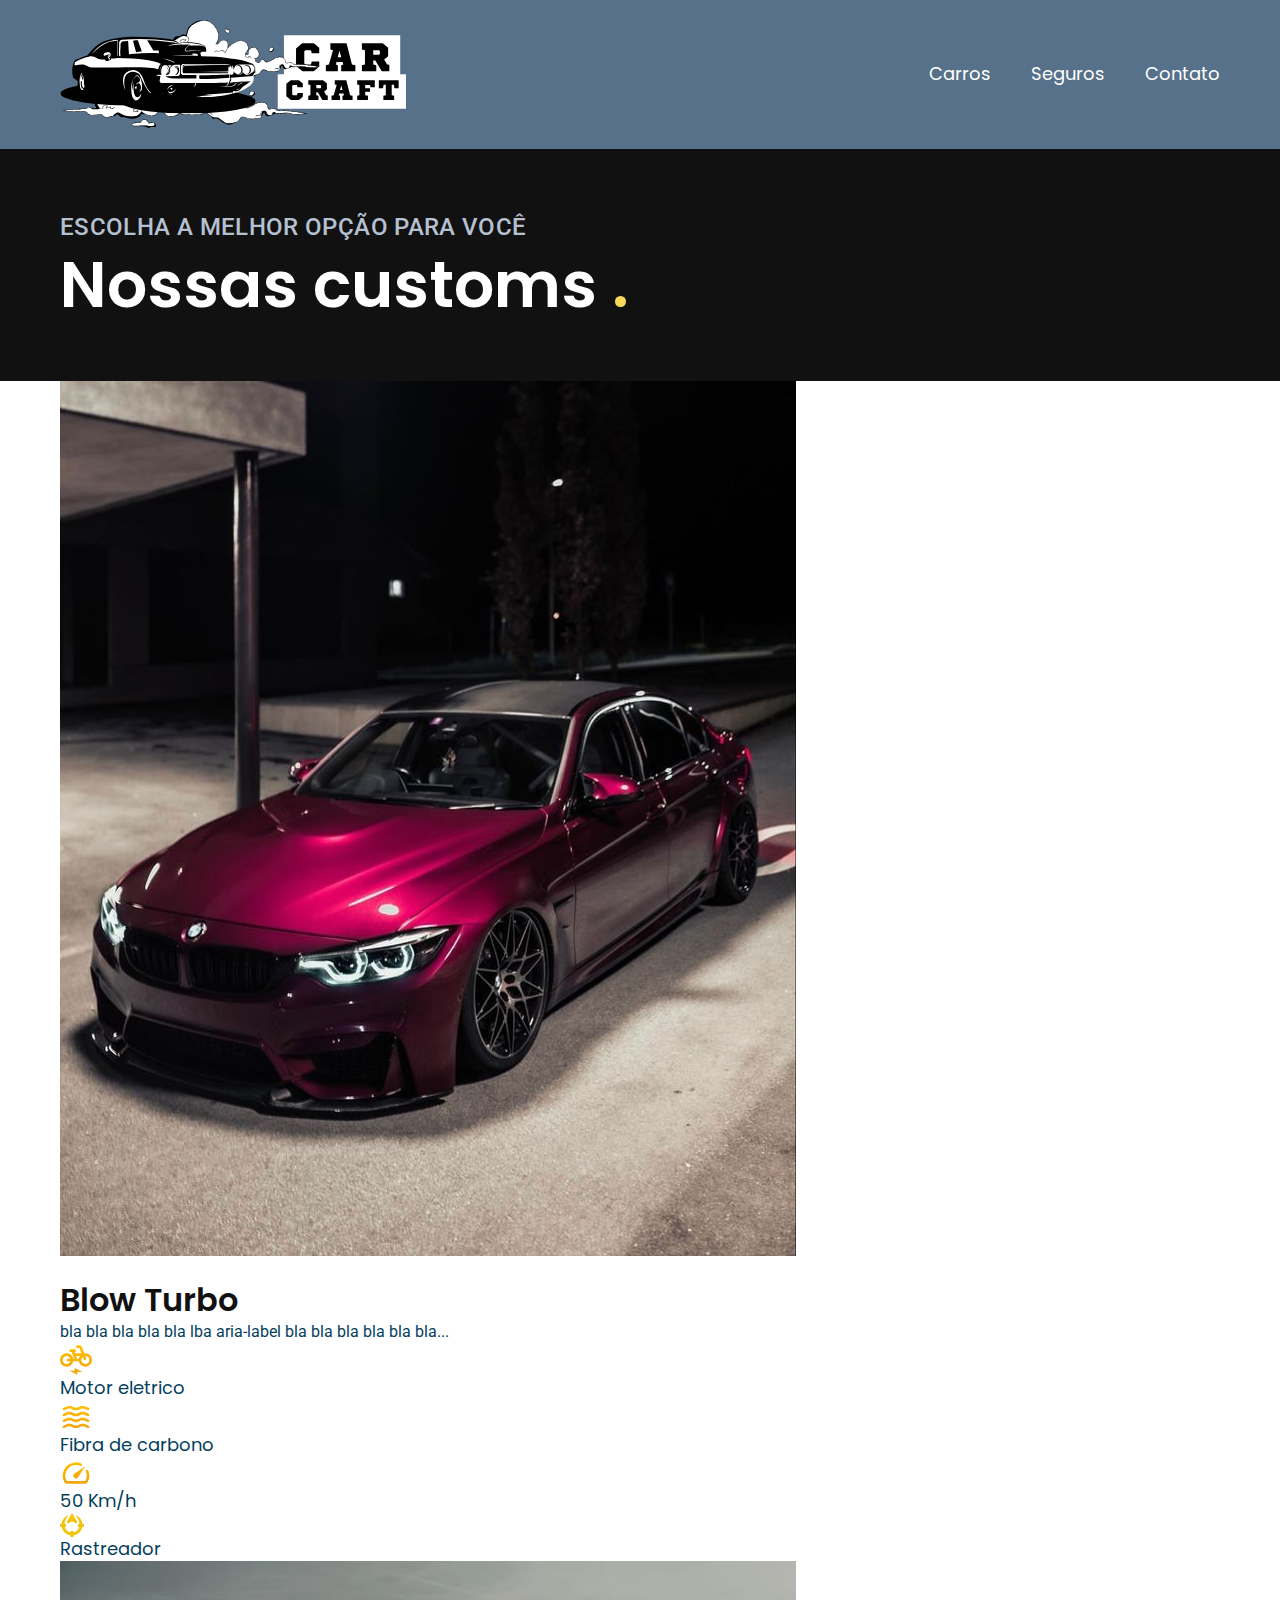
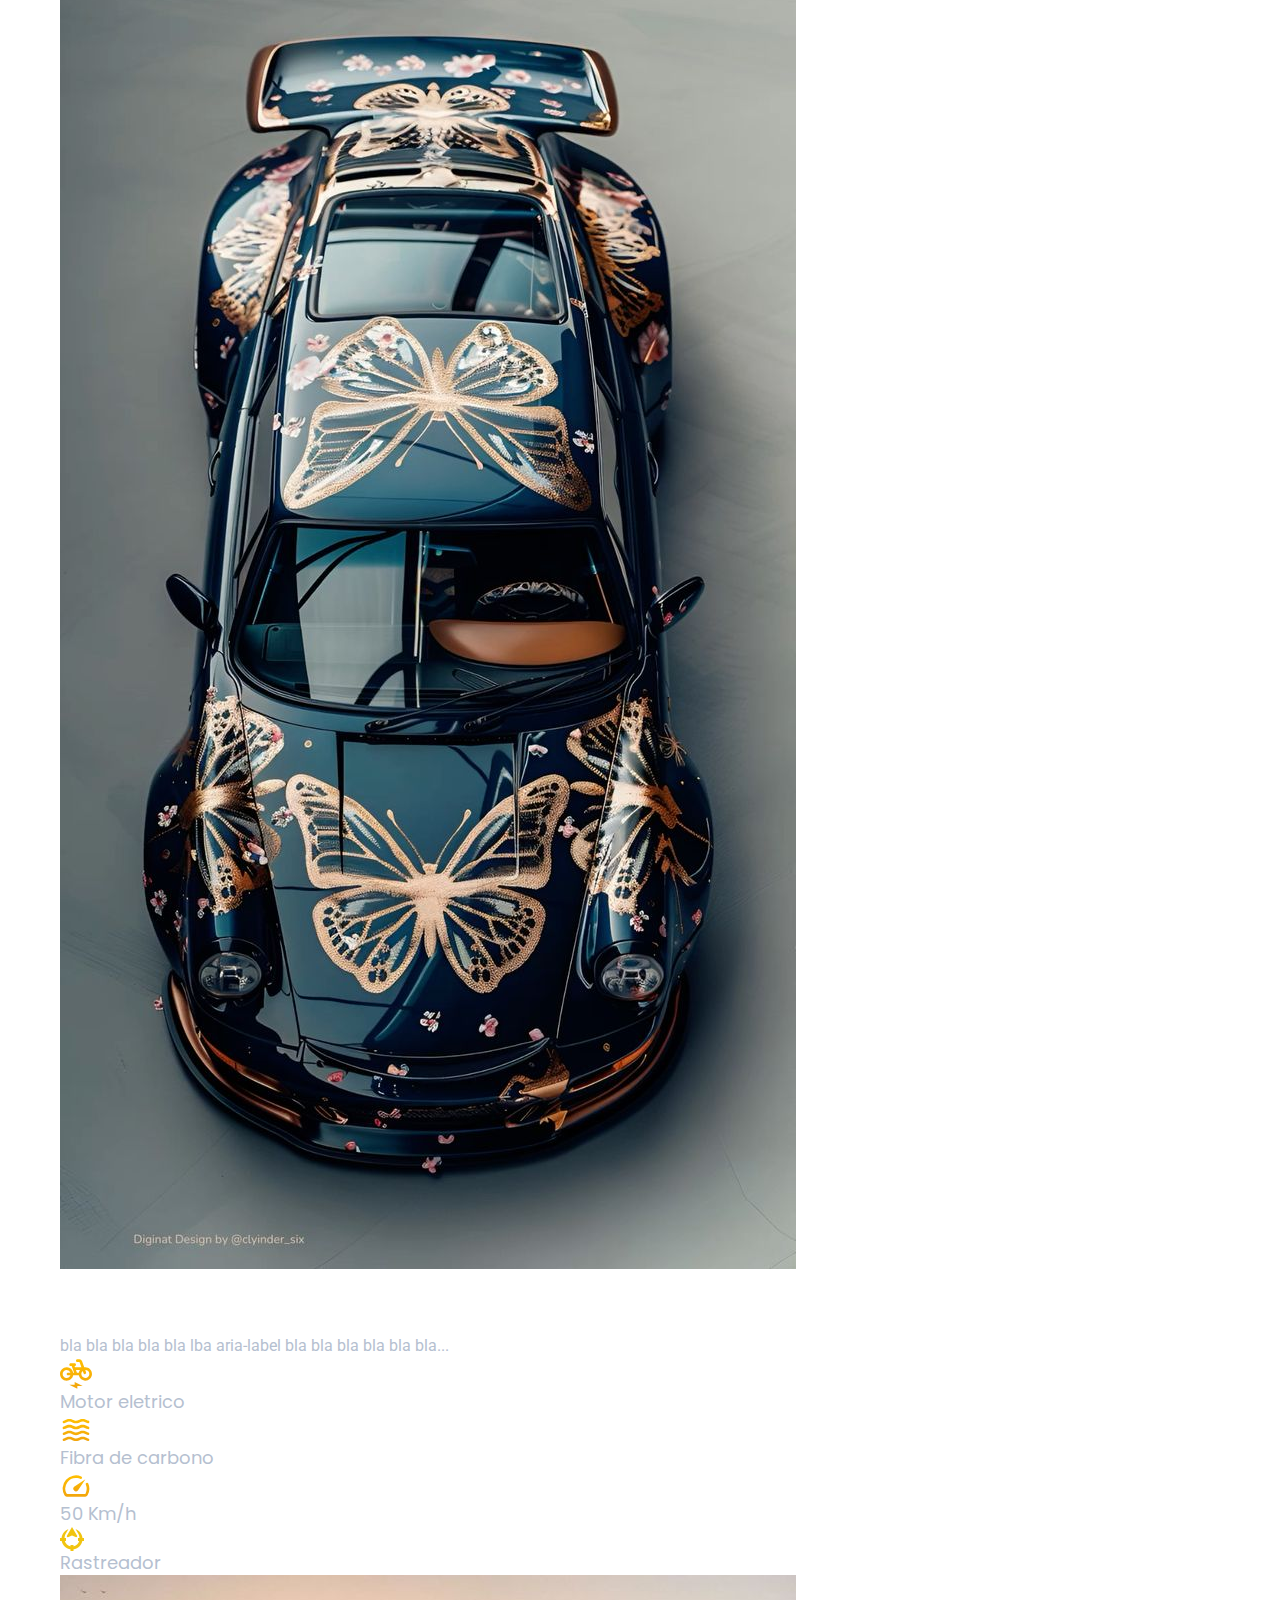
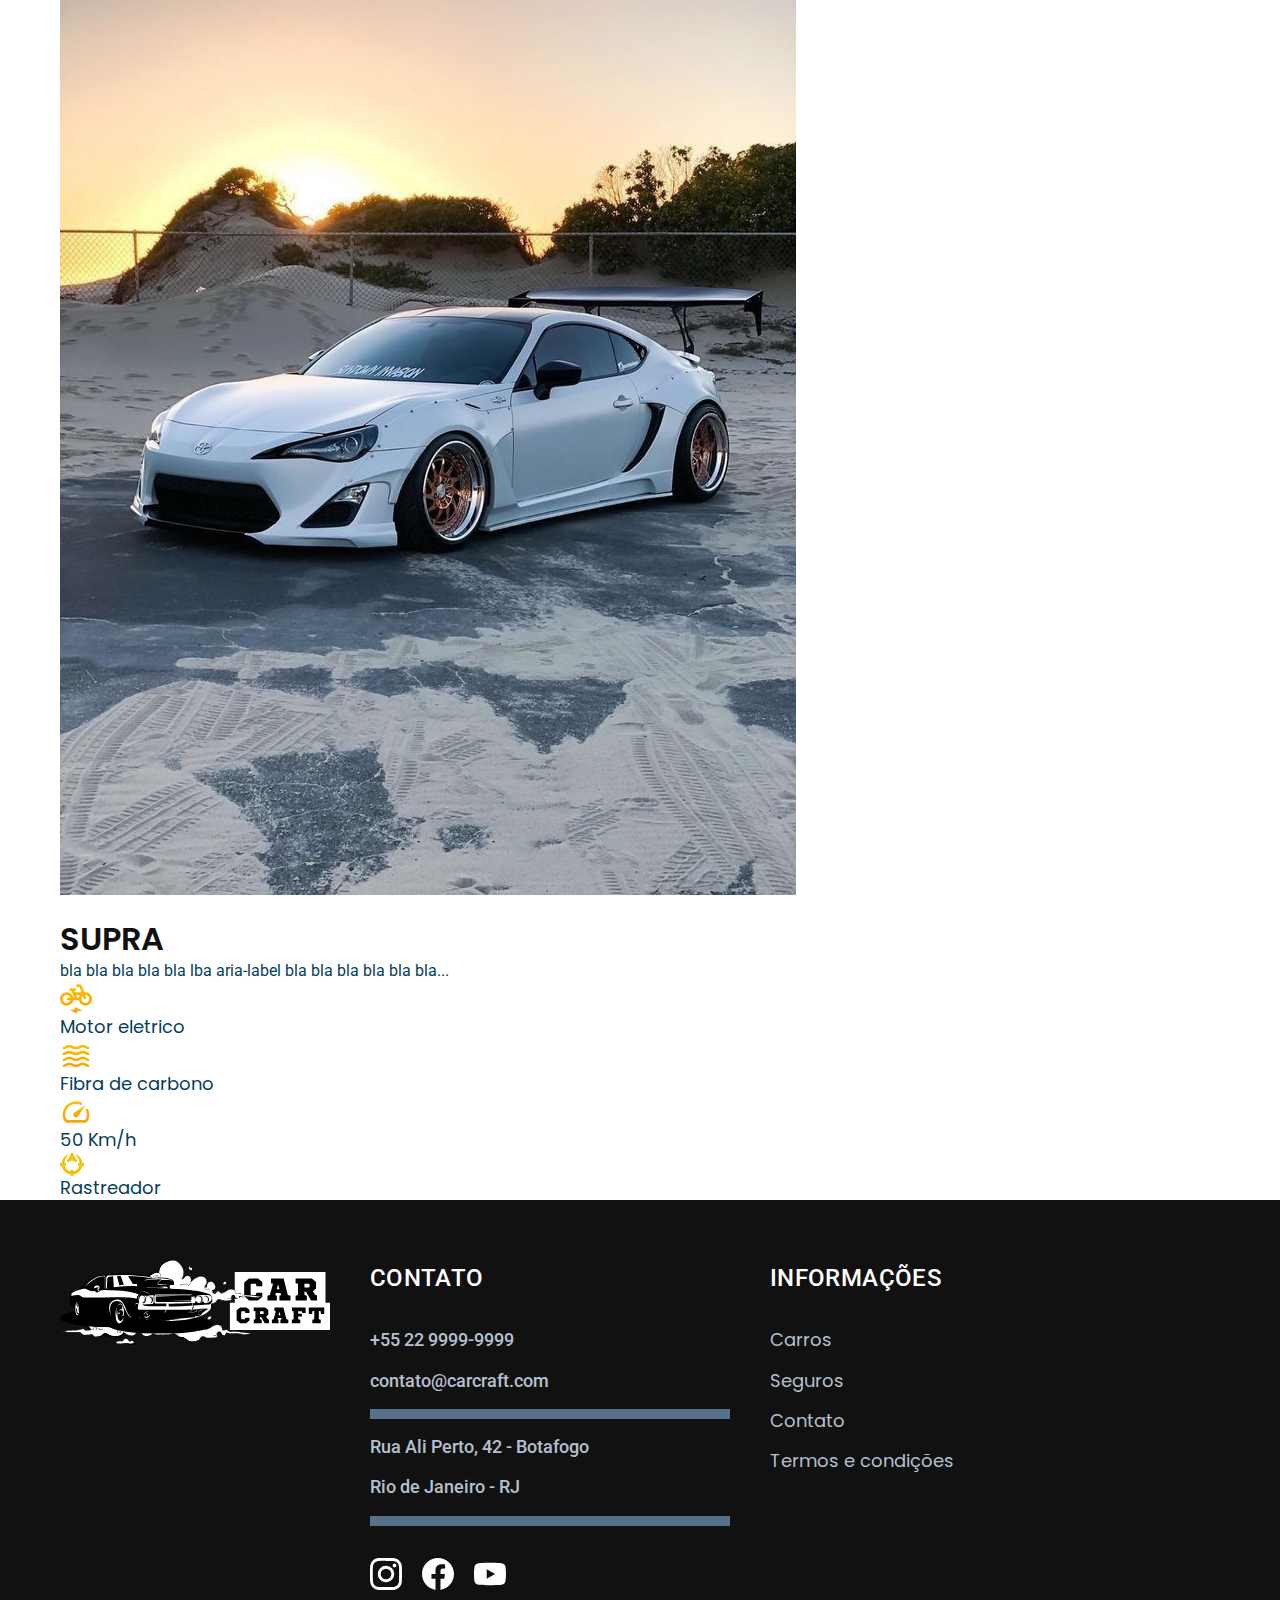
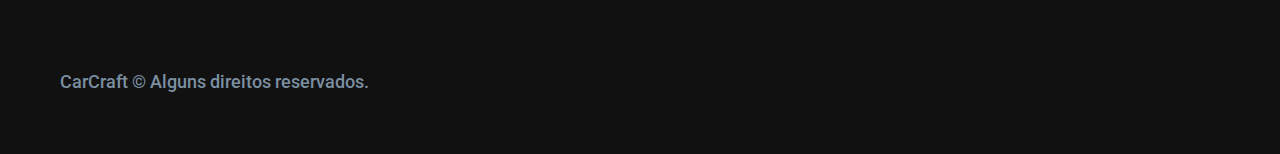
==== carros.html @ 95ed25b8 "carros 1" ====
<!DOCTYPE html>
<html lang="pt-br">

<head>
  <meta charset="UTF-8">
  <meta name="viewport" content="width=device-width, initial-scale=1.0">

  <title>Termos e Condições | CarCraft</title>
  <meta name="description" content="termos e condições">

  <link rel="stylesheet" href="css/style.css">

  <link rel="preconnect" href="https://fonts.googleapis.com">
  <link rel="preconnect" href="https://fonts.gstatic.com" crossorigin>
  <link href="https://fonts.googleapis.com/css2?family=Merriweather&family=Poppins:wght@100;400;600&family=Roboto:wght@100;400;500&display=swap" rel="stylesheet">

</head>

<body id="carros">
  <header class="header-bg">
    <div class="header container">
      <a href="./"><img src="./img/carcraft 1.svg" alt="Carcraft">

      </a>
      <nav aria-label="primaria">
        <ul class=" header-menu font-1-m cor-0">
          <li><a href="./carros.html">Carros</a></li>
          <li><a href="./seguros.html">Seguros</a></li>
          <li><a href="./contato.html">Contato</a></li>
        </ul>
      </nav>
    </div>
  </header>

  <main>
    <div class="titulo-bg">
      <div class="titulo container">
        <p class="font-2-l-b cor-5">Escolha a melhor opção para você</p>
        <h1 class="font-1-xxl cor-0">Nossas customs <span class="cor-p1">.</span> </h1>
      </div>
    </div>


    <div class="carros-bg">
      <div class="carros container">
        <div class="bicicleta-imagem">
          <img src="./img/carros-lista/BMW.jpeg" alt="BMW verelha">
          <span class="font-2-m cor-0">R$ 10.000</span>
        </div>
        <div class="carros-conteudo">
          <h2 class="font-1-xl">Blow Turbo </h2>
          <p class="font-2-s cor-8">bla bla bla bla bla lba aria-label bla bla bla bla bla bla...</p>
          <ul class="font-1-m cor-8">
            <li>
              <img src="./img/icones/eletrica.svg" alt="">
              Motor eletrico
            </li>
            <li>
              <img src="./img/icones/carbono.svg" alt="">
              Fibra de carbono
            </li>
            <li>
              <img src="./img/icones/velocidade.svg" alt="">
              50 Km/h
            </li>
            <li>
              <img src="./img/icones/rastreador.png" alt="">
              Rastreador
            </li>
          </ul>
        </div>
      </div>
    </div>

    <div class="carros-bg">
      <div class="carros container">
        <div class="bicicleta-imagem">
          <img src="./img/carros-lista/porsche.jpeg" alt="BMW verelha">
          <span class="font-2-m cor-0">R$ 10.000</span>
        </div>
        <div class="carros-conteudo">
          <h2 class="font-1-xl cor-0">Porsche</h2>
          <p class="font-2-s cor-5">bla bla bla bla bla lba aria-label bla bla bla bla bla bla...</p>
          <ul class="font-1-m cor-5">
            <li>
              <img src="./img/icones/eletrica.svg" alt="">
              Motor eletrico
            </li>
            <li>
              <img src="./img/icones/carbono.svg" alt="">
              Fibra de carbono
            </li>
            <li>
              <img src="./img/icones/velocidade.svg" alt="">
              50 Km/h
            </li>
            <li>
              <img src="./img/icones/rastreador.png" alt="">
              Rastreador
            </li>
          </ul>
        </div>
      </div>
    </div>

    <div class="carros-bg">
      <div class="carros container">
        <div class="bicicleta-imagem">
          <img src="./img/carros-lista/toyota-lista.jpeg" alt="BMW verelha">
          <span class="font-2-m cor-0">R$ 10.000</span>
        </div>
        <div class="carros-conteudo">
          <h2 class="font-1-xl">SUPRA </h2>
          <p class="font-2-s cor-8">bla bla bla bla bla lba aria-label bla bla bla bla bla bla...</p>
          <ul class="font-1-m cor-8">
            <li>
              <img src="./img/icones/eletrica.svg" alt="">
              Motor eletrico
            </li>
            <li>
              <img src="./img/icones/carbono.svg" alt="">
              Fibra de carbono
            </li>
            <li>
              <img src="./img/icones/velocidade.svg" alt="">
              50 Km/h
            </li>
            <li>
              <img src="./img/icones/rastreador.png" alt="">
              Rastreador
            </li>
          </ul>
        </div>
      </div>
    </div>

  </main>

  <footer class="footer-bg">
    <div class="footer container">
      <img src="./img/carcraft 1.svg" alt="CarCraft">
      <div class="footer-contato">
        <h3 class="font-2-l-b cor-0">Contato</h3>
        <ul class=" font-2-m cor-5">
          <li><a href="tel:+552299999999">+55 22 9999-9999</a></li>
          <li><a href="mailto:contato@carcraft.com">contato@carcraft.com</a></li>
          <li>Rua Ali Perto, 42 - Botafogo </li>
          <li>Rio de Janeiro - RJ</li>
        </ul>
        <div class="footer-redes">
          <a href="./">
            <img src="./img/redes/instagram.svg" alt="Instafram">
          </a>
          <a href="./">
            <img src="./img/redes/facebook.svg" alt="Facebook">
          </a>
          <a href="./">
            <img src="./img/redes/youtube.svg" alt="Youtube">
          </a>
        </div>
      </div>
      <div class="footer-informacoaes">
        <h3 class="font-2-l-b cor-0">Informações</h3>
        <nav>
          <ul class="font-1-m cor-5">
            <li><a href="./carros.html">Carros</a></li>
            <li><a href="./seguros.html">Seguros</a></li>
            <li><a href="./contato.html">Contato</a></li>
            <li><a href="./termos.html">Termos e condições</a></li>
          </ul>
        </nav>
      </div>
      <p class="footer-copy font-2-m cor-6">CarCraft © Alguns direitos reservados.</p>
    </div>
  </footer>
</body>

</html>
---- css/style.css ----
@import "./global/global.css";
@import "./utilidades/tipografia.css";
@import "./utilidades/cores.css";

@import "./global/header.css";
@import "./global/footer.css";

/* utilidades */
@import "./utilidades/componentes.css";

/* Home */
@import "./home/introducao.css";
@import "./home/tecnologia.css";
@import "./home/parceiros.css";
@import "./home/depoimento.css";

/*Carros*/
@import "./carros/carros-listas.css";
@import "./carros/carros.css";

/*Seguros*/
@import "./seguros/seguros.css";

/*Termos*/
@import "./termos/termos.css";
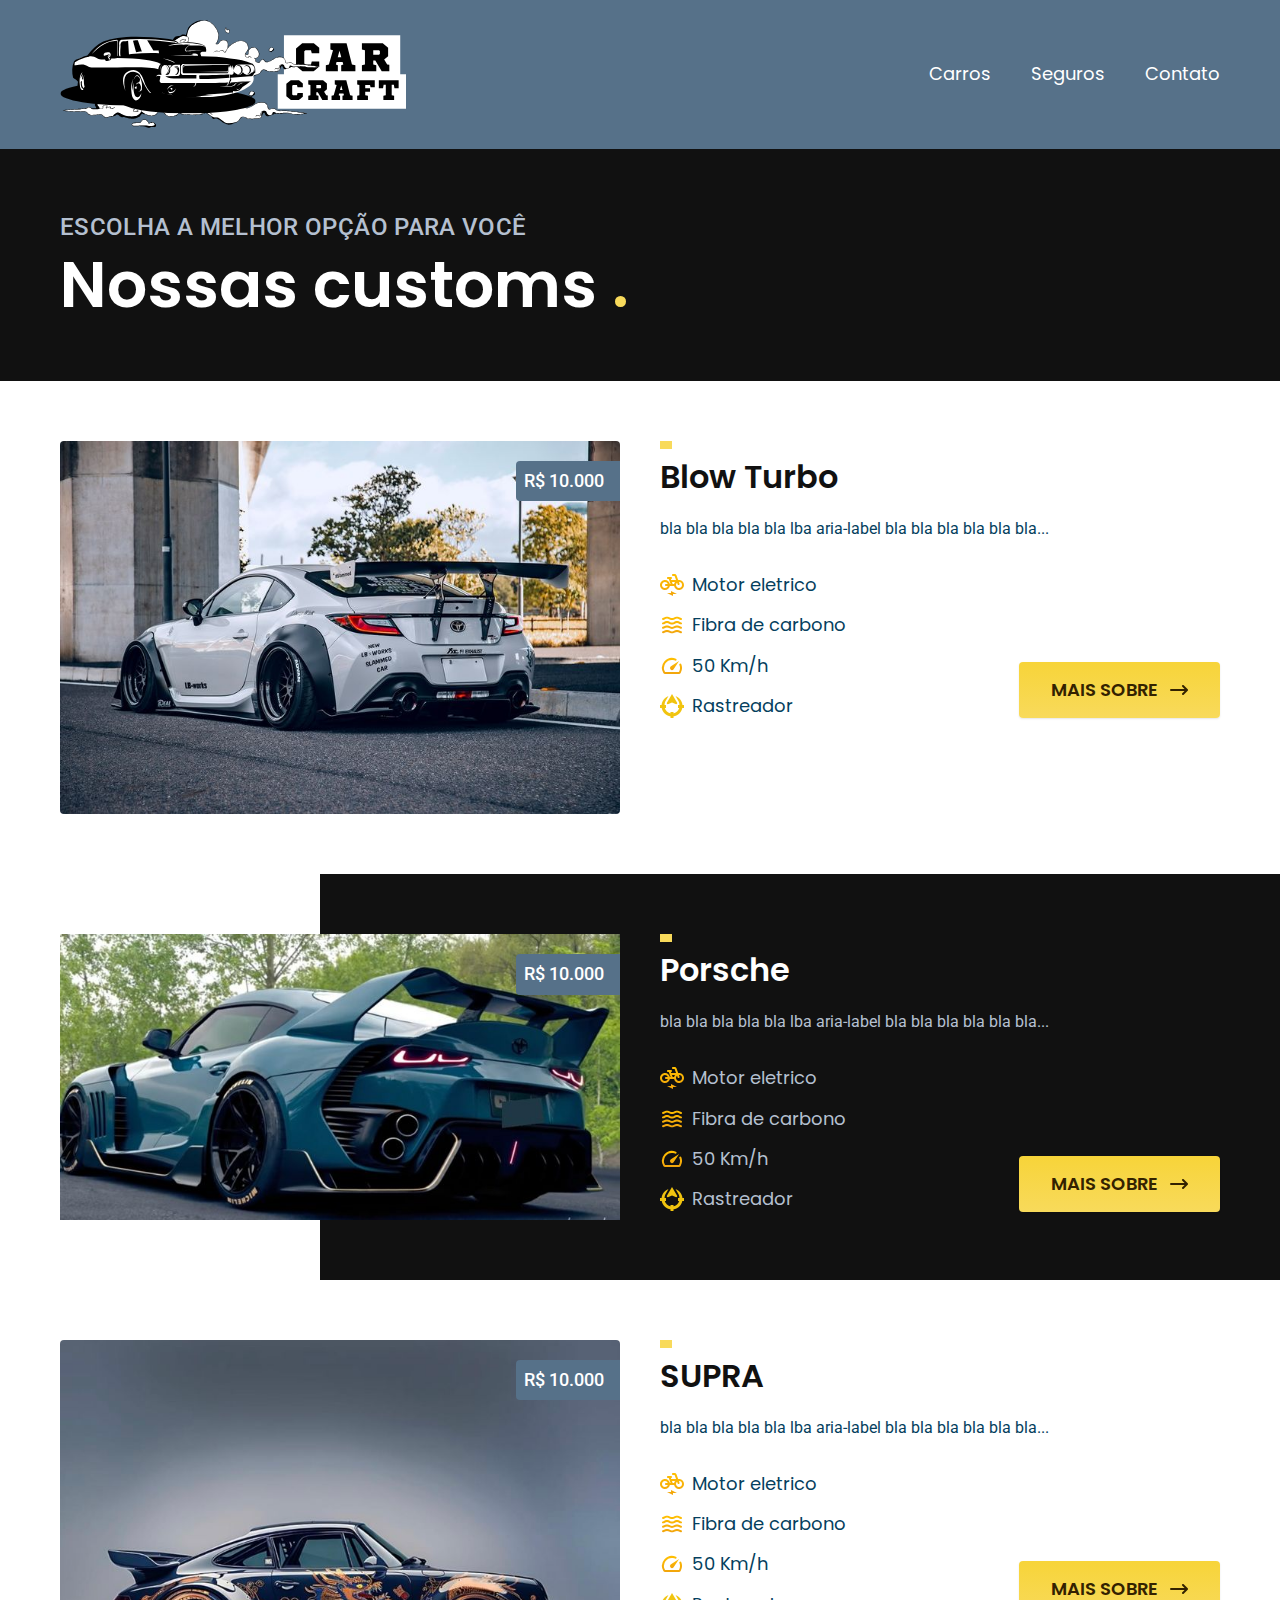
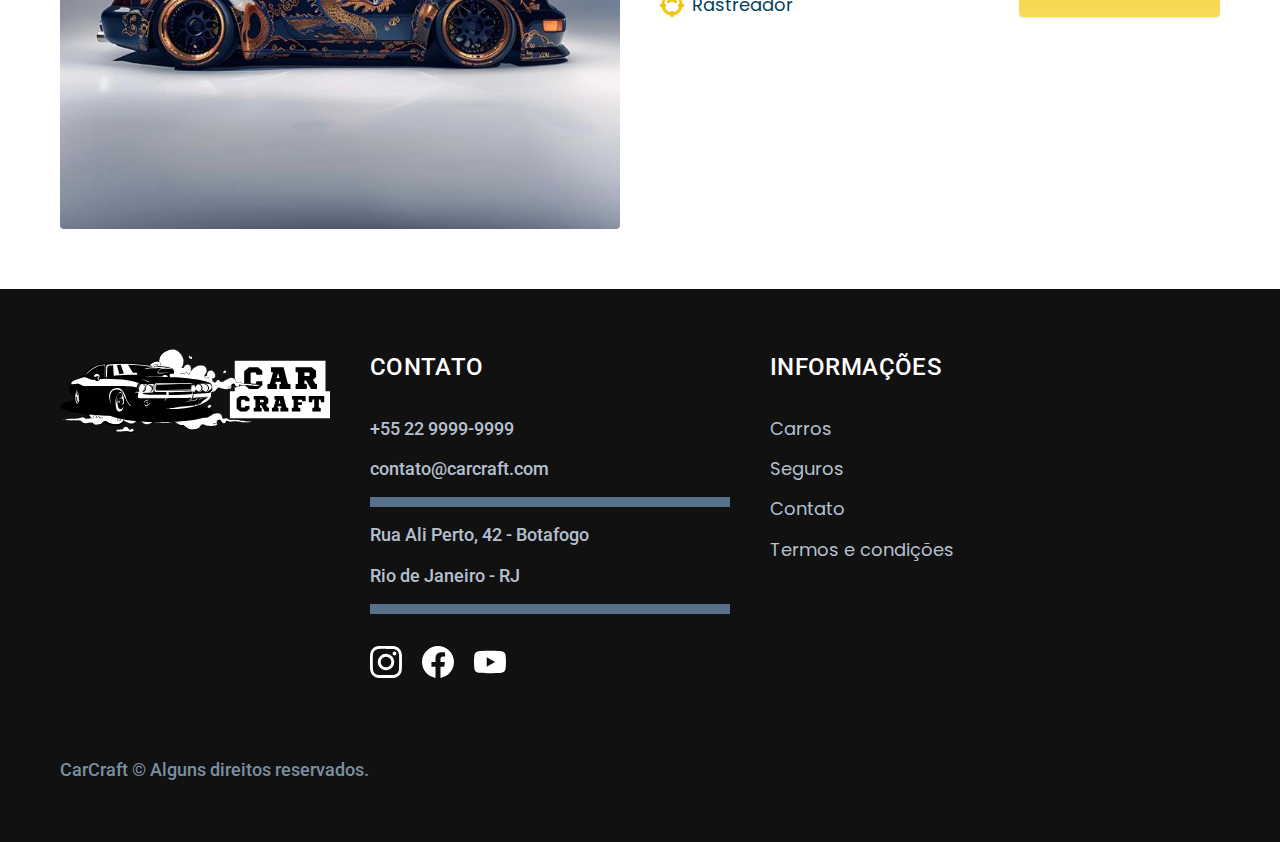
==== commit 13517614: "Bicicleta 3 finalizacao" ====
--- a/carros.html
+++ b/carros.html
@@ -41,10 +41,10 @@
     </div>
 
 
-    <div class="carros-bg">
+    <div>
       <div class="carros container">
-        <div class="bicicleta-imagem">
-          <img src="./img/carros-lista/BMW.jpeg" alt="BMW verelha">
+        <div class="carros-imagem">
+          <img src="./img/carros/download.jpeg" alt="BMW verelha">
           <span class="font-2-m cor-0">R$ 10.000</span>
         </div>
         <div class="carros-conteudo">
@@ -68,14 +68,15 @@
               Rastreador
             </li>
           </ul>
+          <a class="botao seta" href="./carros/blowturbo.html">Mais Sobre</a>
         </div>
       </div>
     </div>
 
     <div class="carros-bg">
       <div class="carros container">
-        <div class="bicicleta-imagem">
-          <img src="./img/carros-lista/porsche.jpeg" alt="BMW verelha">
+        <div class="carros-imagem">
+          <img src="./img/carros/ferrari.jpg" alt="BMW verelha">
           <span class="font-2-m cor-0">R$ 10.000</span>
         </div>
         <div class="carros-conteudo">
@@ -99,14 +100,15 @@
               Rastreador
             </li>
           </ul>
+          <a class="botao seta" href="./carros/porsche.html">Mais Sobre</a>
         </div>
       </div>
     </div>
 
-    <div class="carros-bg">
+    <div>
       <div class="carros container">
-        <div class="bicicleta-imagem">
-          <img src="./img/carros-lista/toyota-lista.jpeg" alt="BMW verelha">
+        <div class="carros-imagem">
+          <img src="./img/carros/supra.jpeg" alt="BMW verelha">
           <span class="font-2-m cor-0">R$ 10.000</span>
         </div>
         <div class="carros-conteudo">
@@ -130,6 +132,7 @@
               Rastreador
             </li>
           </ul>
+          <a class="botao seta" href="./carros/supra.html">Mais Sobre</a>
         </div>
       </div>
     </div>
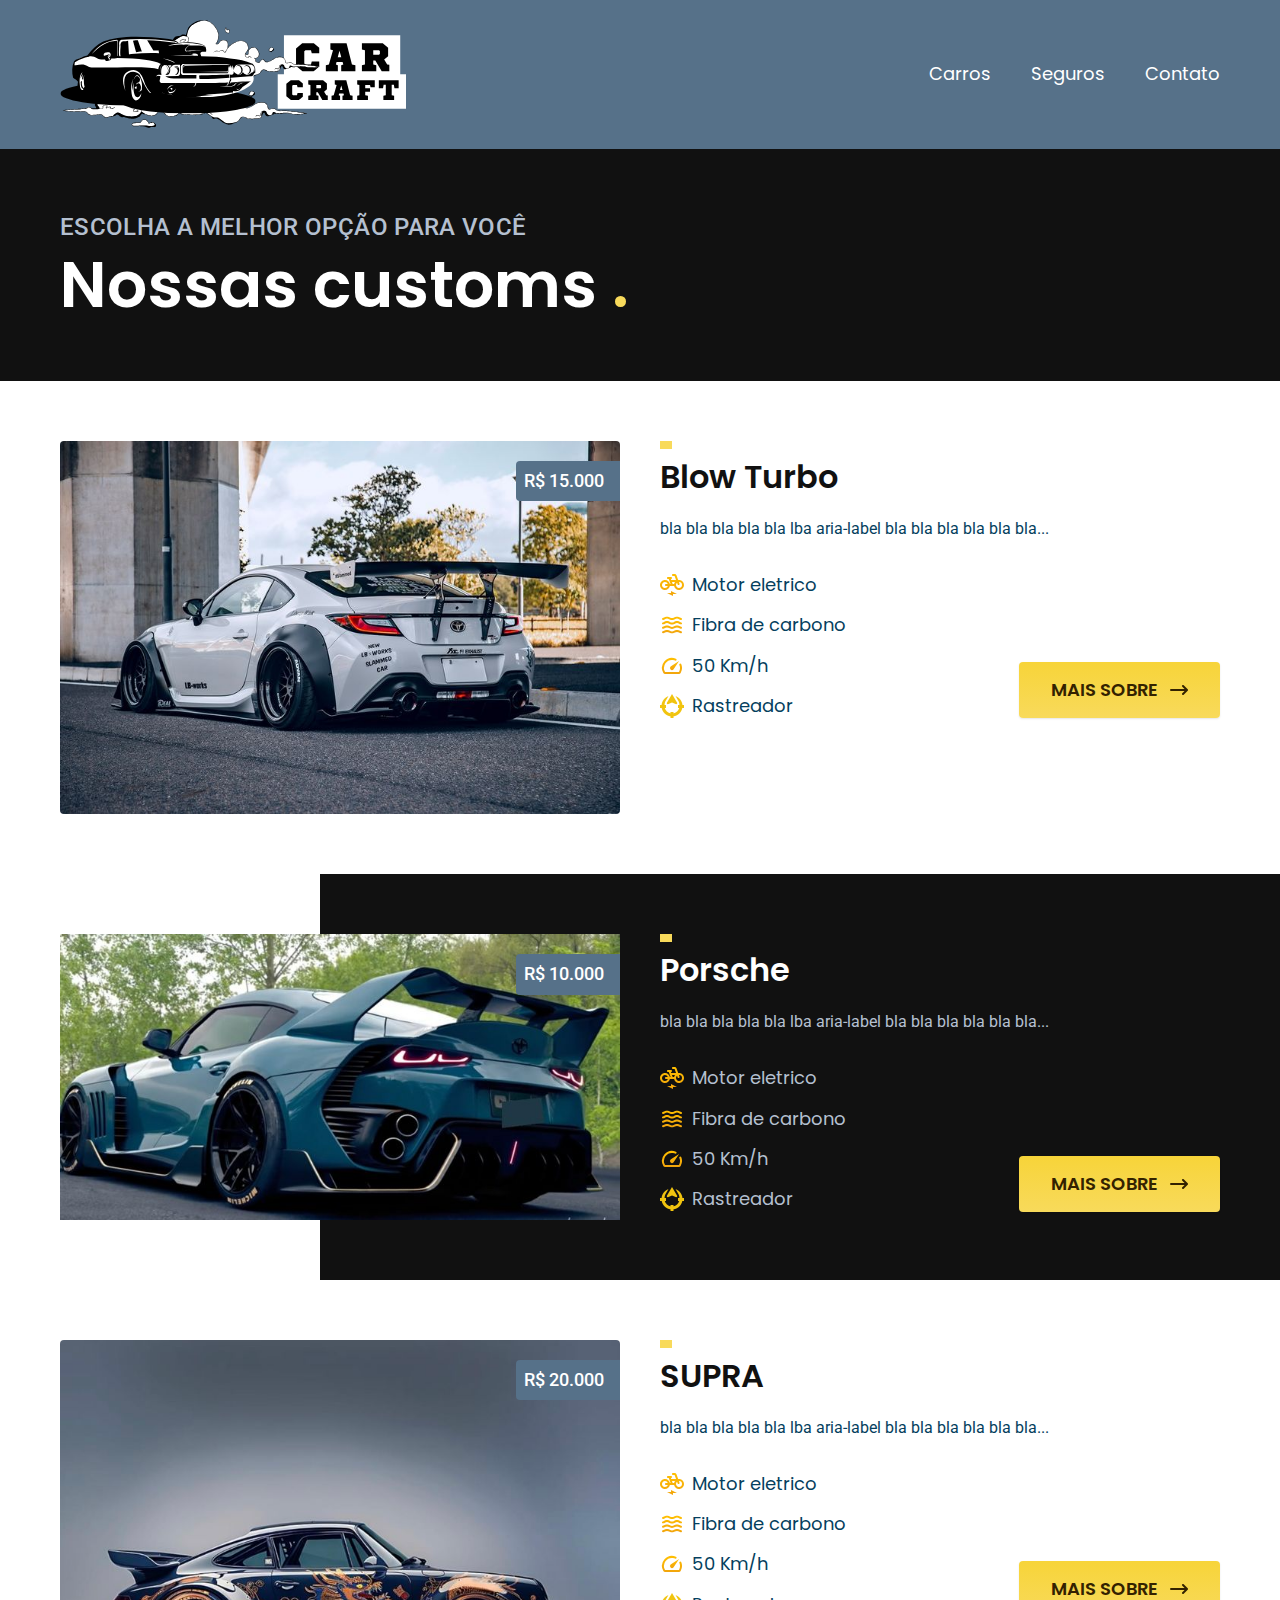
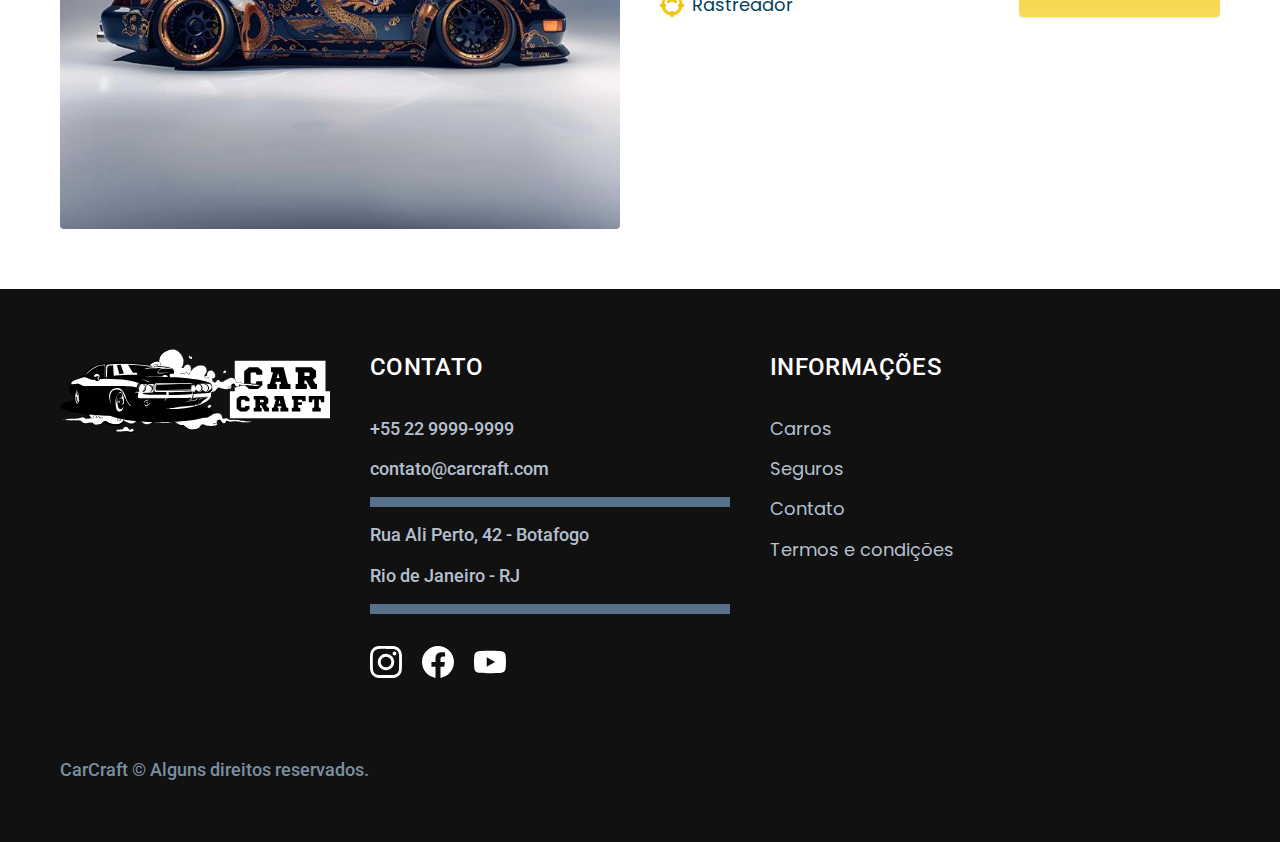
==== commit e2ac2b4b: "terminando as paginas dos produtos" ====
--- a/carros.html
+++ b/carros.html
@@ -45,7 +45,7 @@
       <div class="carros container">
         <div class="carros-imagem">
           <img src="./img/carros/download.jpeg" alt="BMW verelha">
-          <span class="font-2-m cor-0">R$ 10.000</span>
+          <span class="font-2-m cor-0">R$ 15.000</span>
         </div>
         <div class="carros-conteudo">
           <h2 class="font-1-xl">Blow Turbo </h2>
@@ -68,7 +68,7 @@
               Rastreador
             </li>
           </ul>
-          <a class="botao seta" href="./carros/blowturbo.html">Mais Sobre</a>
+          <a class="botao seta" href="./carros/BMW.html">Mais Sobre</a>
         </div>
       </div>
     </div>
@@ -109,7 +109,7 @@
       <div class="carros container">
         <div class="carros-imagem">
           <img src="./img/carros/supra.jpeg" alt="BMW verelha">
-          <span class="font-2-m cor-0">R$ 10.000</span>
+          <span class="font-2-m cor-0">R$ 20.000</span>
         </div>
         <div class="carros-conteudo">
           <h2 class="font-1-xl">SUPRA </h2>
--- a/css/style.css
+++ b/css/style.css
@@ -18,8 +18,13 @@
 @import "./carros/carros-listas.css";
 @import "./carros/carros.css";
 
+/*Carro*/
+@import "./carro/carro.css";
+@import "./carro/seguro.css";
 /*Seguros*/
 @import "./seguros/seguros.css";
+@import "./seguros/perguntas.css";
+@import "./seguros/vantagens.css";
 
 /*Termos*/
 @import "./termos/termos.css";
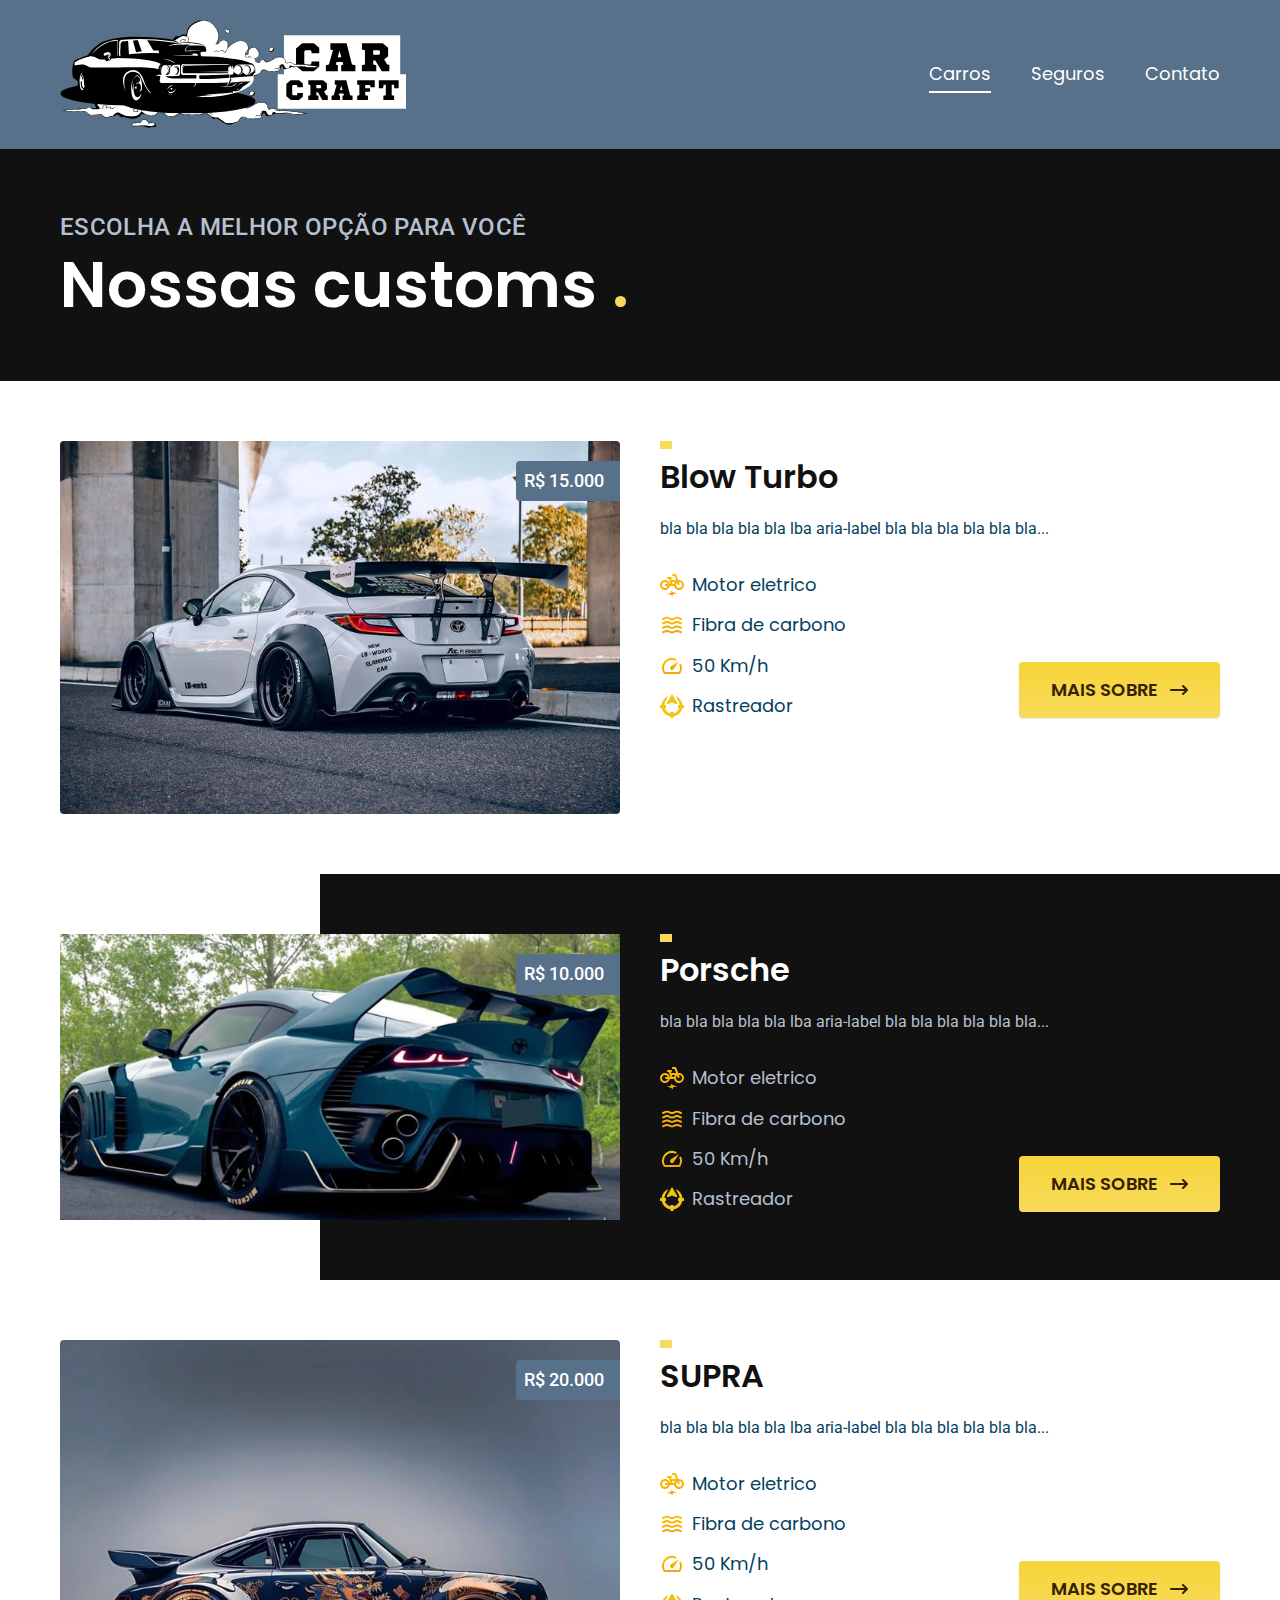
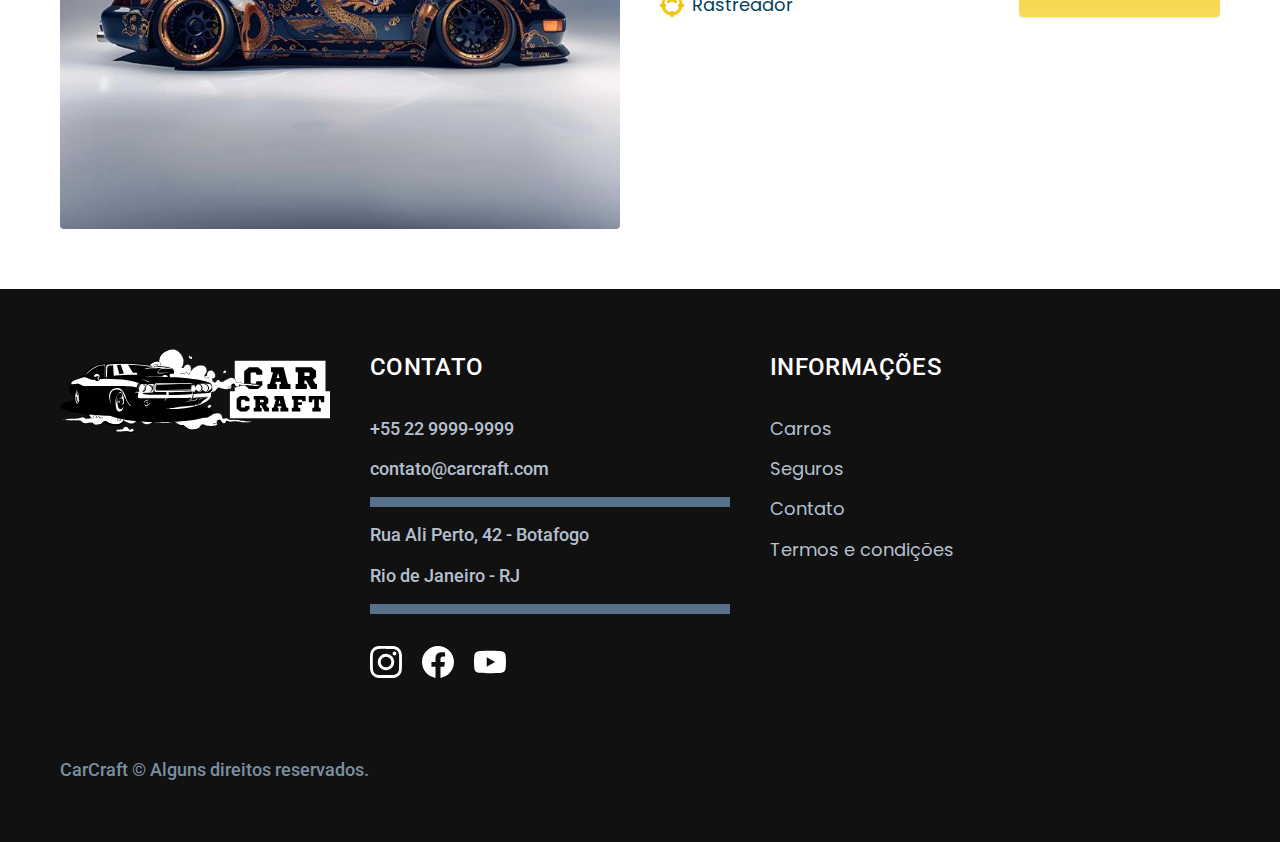
==== commit 0fd5baf4: "otimizado para a producao" ====
--- a/carros.html
+++ b/carros.html
@@ -8,11 +8,13 @@
   <title>Termos e Condições | CarCraft</title>
   <meta name="description" content="termos e condições">
 
-  <link rel="stylesheet" href="css/style.css">
-
+  <link rel="preload" href="./css/style.min.css" as="style">
+  <link rel="stylesheet" href="css/style.min.css">
   <link rel="preconnect" href="https://fonts.googleapis.com">
   <link rel="preconnect" href="https://fonts.gstatic.com" crossorigin>
   <link href="https://fonts.googleapis.com/css2?family=Merriweather&family=Poppins:wght@100;400;600&family=Roboto:wght@100;400;500&display=swap" rel="stylesheet">
+
+  <script>document.documentElement.classList.add('js');</script>
 
 </head>
 
@@ -44,7 +46,7 @@
     <div>
       <div class="carros container">
         <div class="carros-imagem">
-          <img src="./img/carros/download.jpeg" alt="BMW verelha">
+          <img src="./img/carros/download.jpeg" width="735" height="490" alt="BMW verelha">
           <span class="font-2-m cor-0">R$ 15.000</span>
         </div>
         <div class="carros-conteudo">
@@ -52,19 +54,19 @@
           <p class="font-2-s cor-8">bla bla bla bla bla lba aria-label bla bla bla bla bla bla...</p>
           <ul class="font-1-m cor-8">
             <li>
-              <img src="./img/icones/eletrica.svg" alt="">
+              <img src="./img/icones/eletrica.svg" width="32" height="32" alt="">
               Motor eletrico
             </li>
             <li>
-              <img src="./img/icones/carbono.svg" alt="">
+              <img src="./img/icones/carbono.svg" width="32" height="32" alt="">
               Fibra de carbono
             </li>
             <li>
-              <img src="./img/icones/velocidade.svg" alt="">
+              <img src="./img/icones/velocidade.svg" width="32" height="32" alt="">
               50 Km/h
             </li>
             <li>
-              <img src="./img/icones/rastreador.png" alt="">
+              <img src="./img/icones/rastreador.png" width="32" height="32" alt="">
               Rastreador
             </li>
           </ul>
@@ -76,7 +78,7 @@
     <div class="carros-bg">
       <div class="carros container">
         <div class="carros-imagem">
-          <img src="./img/carros/ferrari.jpg" alt="BMW verelha">
+          <img src="./img/carros/ferrari.jpg" width="735" height="374" alt="BMW verelha">
           <span class="font-2-m cor-0">R$ 10.000</span>
         </div>
         <div class="carros-conteudo">
@@ -84,19 +86,19 @@
           <p class="font-2-s cor-5">bla bla bla bla bla lba aria-label bla bla bla bla bla bla...</p>
           <ul class="font-1-m cor-5">
             <li>
-              <img src="./img/icones/eletrica.svg" alt="">
+              <img src="./img/icones/eletrica.svg" width="32" height="32" alt="">
               Motor eletrico
             </li>
             <li>
-              <img src="./img/icones/carbono.svg" alt="">
+              <img src="./img/icones/carbono.svg" width="32" height="32" alt="">
               Fibra de carbono
             </li>
             <li>
-              <img src="./img/icones/velocidade.svg" alt="">
+              <img src="./img/icones/velocidade.svg" width="32" height="32" alt="">
               50 Km/h
             </li>
             <li>
-              <img src="./img/icones/rastreador.png" alt="">
+              <img src="./img/icones/rastreador.png" width="32" height="32" alt="">
               Rastreador
             </li>
           </ul>
@@ -108,7 +110,7 @@
     <div>
       <div class="carros container">
         <div class="carros-imagem">
-          <img src="./img/carros/supra.jpeg" alt="BMW verelha">
+          <img src="./img/carros/supra.jpeg" width="735" height="642" alt="BMW verelha">
           <span class="font-2-m cor-0">R$ 20.000</span>
         </div>
         <div class="carros-conteudo">
@@ -116,19 +118,19 @@
           <p class="font-2-s cor-8">bla bla bla bla bla lba aria-label bla bla bla bla bla bla...</p>
           <ul class="font-1-m cor-8">
             <li>
-              <img src="./img/icones/eletrica.svg" alt="">
+              <img src="./img/icones/eletrica.svg" width="32" height="32" alt="">
               Motor eletrico
             </li>
             <li>
-              <img src="./img/icones/carbono.svg" alt="">
+              <img src="./img/icones/carbono.svg" width="32" height="32" alt="">
               Fibra de carbono
             </li>
             <li>
-              <img src="./img/icones/velocidade.svg" alt="">
+              <img src="./img/icones/velocidade.svg" width="32" height="32" alt="">
               50 Km/h
             </li>
             <li>
-              <img src="./img/icones/rastreador.png" alt="">
+              <img src="./img/icones/rastreador.png" width="32" height="32" alt="">
               Rastreador
             </li>
           </ul>
@@ -152,13 +154,13 @@
         </ul>
         <div class="footer-redes">
           <a href="./">
-            <img src="./img/redes/instagram.svg" alt="Instafram">
+            <img src="./img/redes/instagram.svg" width="32" height="32" alt="Instafram">
           </a>
           <a href="./">
-            <img src="./img/redes/facebook.svg" alt="Facebook">
+            <img src="./img/redes/facebook.svg" width="32" height="32" alt="Facebook">
           </a>
           <a href="./">
-            <img src="./img/redes/youtube.svg" alt="Youtube">
+            <img src="./img/redes/youtube.svg" width="32" height="32" alt="Youtube">
           </a>
         </div>
       </div>
@@ -176,6 +178,7 @@
       <p class="footer-copy font-2-m cor-6">CarCraft © Alguns direitos reservados.</p>
     </div>
   </footer>
+  <script src="./js/script.js"></script>
 </body>
 
 </html>--- a/css/style.min.css
+++ b/css/style.min.css
@@ -0,0 +1 @@
+body{margin:0;font-family:Arial,Helvetica,sans-serif;color:var(--cor-1)}ul{padding:0;list-style:none}a{text-decoration:none;color:inherit}img{max-width:100%;height:auto;display:block}img[src$=".jpeg"]{border-radius:4px}blockquote,dd,h1,h2,h3,h4,p,ul{margin:0}.font-1-xs{font:400 0.75rem/1.35 Poppins,sans-serif}.font-2-xs{font:400 0.875rem/1.43 Roboto,sans-serif}.font-1-s{font:400 1rem/1.5 Poppins,sans-serif}.font-2-s{font:400 1rem/1.5 Roboto,sans-serif}.font-1-m,.font-1-m-b{font:400 1.125rem/1.35 Poppins,sans-serif}.font-1-m-b{font-weight:600}.font-2-m{font:500 1.125rem/1.35 Roboto,sans-serif}.font-2-l{font:400 1.5rem/1.5 Poppins,sans-serif}.font-2-l,.font-2-l-b{font:400 1.5rem/1.5 Roboto,sans-serif}.font-2-l-b{font-weight:500;letter-spacing:.015em;text-transform:uppercase}.font-1-xl{font:600 2rem/1.25 Poppins,sans-serif}.font-2-xl{font:500 2rem/1.25 Roboto,sans-serif}.font-1-xxl{font:600 4rem/1.125 Poppins,sans-serif}.font-2-xxl{font:600 4rem/1.125 Roboto,sans-serif}@media (max-width:1200px){.font-1-xxl{font-size:3rem}.font-2-l,.font-2-l-b{font-size:1.25rem}}@media (max-width:800px){.font-1-xxl{font-size:2rem}.font-1-xl,.font-2-xl{font-size:1.5rem}}:root{--cor-0:#ffffff;--cor-1:#111111;--cor-2:#323232;--cor-5:#b5c0d0;--cor-6:#7b8fa1;--cor-7:#eeeeee;--cor-8:#053f5e;--cor-10:#022c43;--cor-12:#567189;--cor-p1:#f8da5b;--cor-p2:#f1c40f;--cor-p3:#c4a010;--cor-p5:#332200;--gradient-1:linear-gradient(#f7d439, #f8da5b)}.cor-0{color:var(--cor-0)}.cor-5{color:var(--cor-5)}.cor-6{color:var(--cor-6)}.cor-7{color:var(--cor-7)}.cor-8{color:var(--cor-8)}.cor-p1{color:var(--cor-p1)}.cor-p5{color:var(--cor-p5)}.cor-10{color:var(--cor-10)}.js .fadeInDown{transform:translate3d(0,-20px,0)}.js .fadeInUp{transform:translate3d(0,20px,0)}.js .fadeInRight{transform:translate3d(20px,0,0)}.js .fadeInLeft{transform:translate3d(-20px,0,0)}.js [data-anime]{opacity:0}.js .anime{opacity:1;transform:none;transition:transform .8s,opacity .8s}.header-bg{background-color:var(--cor-12)}.header{display:flex;flex-wrap:wrap;gap:20px;justify-content:space-between;align-items:center;padding-top:20px;padding-bottom:20px}.header-menu{display:flex;flex-wrap:wrap;gap:40px}.header-menu a{display:inline-block;padding:16px 0;position:relative}.header-menu a:after{content:"";display:block;height:2px;width:0;background:var(--cor-0);margin-top:4px;transition:.3s;position:absolute}.header-menu a.ativo::after,.header-menu a:hover:after{width:100%}@media (max-width:800px){.header-menu{gap:20}.header-menu a{background:var(--cor-6);padding:12px 16px;border-radius:5px}.header-menu a:hover{background-color:var(--cor-10)}.header a:after{display:none}}@media (max-width:600px){.header-menu{gap:12}.header-menu a{padding:8px 12px;font-size:14px}}.footer-bg{background-color:var(--cor-1)}.footer{display:grid;grid-template-columns:3fr 4fr 5fr;gap:40px;padding-top:60px;padding-bottom:60px}.footer h3{margin-bottom:32px}.footer-contato ul{margin-bottom:32px}.footer-contato li:nth-child(2n):after{content:"";display:block;max-width:360px;height:10px;background:var(--cor-12);margin-top:16px}.footer li{margin-bottom:16px}.footer-redes{display:flex;gap:20px}.footer a:hover{color:var(--cor-0)}.footer-copy{grid-column:1/-1;margin-top:40px}@media (max-width:800px){.footer>img{display:none}.footer{grid-template-columns:1fr 1fr}}@media (max-width:600px){.footer{grid-template-columns:1fr;gap:60px}.footer-copy{margin-top:0}}.container{box-sizing:border-box;width:1200px;padding-left:20px;padding-right:20px;margin-left:auto;margin-right:auto}.botao{display:inline-block;padding:16px 32px;background:var(--gradient-1);color:var(--cor-p5);border-radius:4px;box-shadow:0 1px 2px rgb(0,0,0,.1);text-transform:uppercase;font-size:18px;line-height:1.33;font-family:Poppins;font-weight:600;max-width:max-content;border:none;cursor:pointer}.botao:hover{background:var(--cor-p2)}.botao.secundario{background:var(--cor-12);color:var(--cor-5)}.botao.secundario:hover{background:var(--cor-6)}.botao.seta{display:flex;align-items:center}.botao.seta::after{content:"";display:inline-block;width:18px;height:10px;margin-left:12px;background:url("../img/icones/seta.svg");transition:transform .2s}.botao.seta:hover::after{transform:translateX(4px)}.link{display:inline-block;color:var(--cor-p1);font:500 1.5rem/1.5 Poppins,sans-serif;text-transform:uppercase}.link::after{content:"";display:block;width:100%;height:4px;background-color:currentColor}.link:hover{color:var(--cor-0)}@media (max-width:600px){.botao{padding:12px 16px;font-size:16px}}.titulo-bg{padding-top:60px;padding-bottom:60px;background-color:var(--cor-1)}.titulo p{margin-bottom:4px}@media (max-width:800px){.titulo-bg{padding-top:40px;padding-bottom:40px}.titulo p{font-size:1rem;text-transform:lowercase;font-weight:400}}.form{display:grid;grid-template-columns:1fr 1fr;gap:20px}.form label{display:block;font:600 1rem/1.5 Poppins,sans-serif;margin-bottom:4px}.form .col-2{grid-column:span 2}.form input[type=email],.form input[type=text],.form textarea{font:400 1rem/1.5 Roboto,sans-serif;background:var(--cor-0);border:1px solid var(--cor-2);border-radius:4px;padding:12px;width:100%;box-sizing:border-box}.form input[type=email]:focus,.form input[type=text]:focus,.form textarea:focus{outline:0;border-color:var(--cor-p1);background:var(--cor-0);box-shadow:0 0 0 2px #fea}@media (max-width:600px){.form{grid-template-columns:1fr}.form .col-2{grid-column:1}}.introducao-bg{background:var(--cor-12);box-shadow:inset 0 -120px #fff}.introducao{display:grid;grid-template-columns:1fr 1fr;gap:0 40px}.introducao-conteudo{align-self:end;padding-bottom:200px}.introducao h1{margin-bottom:32px}.introducao img{width:100%;height:100%;object-fit:cover;border-radius:4px}.introducao p{margin-bottom:20px}@media (max-width:800px){.introducao-bg{background:var(--cor-10);padding-top:40px;box-shadow:inset 0 -60px #fff}.introducao{grid-template-columns:1fr;gap:32px}.introducao-conteudo{padding-bottom:0}.introducao h1{margin-top:16px}.introducao img{height:300px;width:100%}}.tecnologia-bg{background-color:var(--cor-1);box-shadow:inset 0 80px var(--cor-0),inset 0 -80px var(--cor-0)}.tecnologia{display:grid;grid-template-columns:1fr 1fr;gap:40px}.tecnologia-imagem img{width:100%;height:100%;margin-bottom:8px;object-fit:cover;object-position:left}.tecnologia-conteudo{padding-top:160px;padding-bottom:160px}.tecnologia-conteudo>span{display:block;margin-bottom:20px}.tecnologia-conteudo h2{margin-bottom:32px}.tecnologia-conteudo>p{margin-bottom:20px}.tecnologia a{margin-bottom:80px}.tecnologia-vantagens{display:flex;gap:40px}.tecnologia-vantagens h3{margin-top:8px;margin-bottom:8px;width:max-content}@media (max-width:800px){.tecnologia-bg{box-shadow:initial}.tecnologia{grid-template-columns:1fr}.tecnologia-conteudo{padding-top:60px;padding-bottom:60px}.tecnologia-imagem{display:none}.tecnologia a{margin-bottom:60px}@media (max-width:600px){.tecnologia-vantagens{flex-direction:column}}}.parceiros{padding-top:60px;padding-bottom:120px}.parceiros h2{margin-bottom:60px}.parceiros ul{padding:0 20px;max-width:1400px;display:grid;grid-template-columns:repeat(4,1fr);margin:0 auto}.parceiros li{display:flex;padding:32px;border-left:2px solid var(--cor-5)}.parceiros img{margin:auto}.parceiros li:first-child,.parceiros li:nth-child(5){border-left:none}.parceiros li:nth-child(n+5){border-top:2px solid var(--cor-5)}@media (max-width:800px){.parceiros{padding-bottom:60px}.parceiros li{padding:20px}.parceiros h2{margin-bottom:20px}.parceiros ul{grid-template-columns:repeat(2,1fr)}.parceiros li:nth-child(n+3){border-top:2px solid var(--cor-5)}.parceiros li:nth-child(odd){border-left:none}}.depoimento{display:grid;grid-template-columns:1fr 1fr;background-color:var(--cor-p2);overflow:hidden}.depoimento img{width:100%;height:100%;object-fit:cover;border-radius:0}.depoimento-conteudo{padding:40px 40px 80px 80px;align-self:end}.depoimento-conteudo p{max-width:32ch;font-family:Merriweather,serif;font-style:italic;font-weight:900;margin-bottom:32px;position:relative}.depoimento p::after,.depoimento p::before{font-size:5rem;color:var(--cor-p3);position:absolute}.depoimento p::before{content:"“";left:-60px;top:-20px}.depoimento p::after{content:"”"}@media (max-width:800px){.depoimento{grid-template-columns:1fr;text-align:center}.depoimento-conteudo{padding:40px 20px;margin:auto}}.carros-lista{padding-top:60px;padding-bottom:120px}.carros-lista h2{margin-bottom:40px}.carros-lista h3{margin-bottom:8px;display:flex;align-items:center}.carros-lista h3::before{content:"";display:inline-block;height:10px;width:10px;margin-right:8px;background-color:var(--cor-p2);border-radius:100%;transition:width .2s}.carros-lista a{display:block}.carros-lista a:hover h3::before{width:24px}.carros-lista ul{display:flex;gap:40px;padding:0 20px 20px 20px;max-width:1400px;margin-left:auto;margin-right:auto}#carro .carros-lista ul{padding:0 0 20px 0}.carros-lista li span{padding-left:18px}.tamanho-porcshe-fotos{max-width:330px}.tamanho-toyota-fotos{max-width:480px}@media (max-width:800px){.carros-lista{padding-bottom:60px}.carros-lista ul{gap:20px}}@media (max-width:1350px){.tamanho-porcshe-fotos,.tamanho-toyota-fotos{max-width:100%}}.carros-bg{background-image:linear-gradient(to right,var(--cor-0) 25%,var(--cor-1) 0)}.carros{display:grid;grid-template-columns:1fr 1fr;gap:40px;padding-top:60px;padding-bottom:60px}.carros-imagem{position:relative}.carros-imagem span{background:var(--cor-12);display:inline-block;padding:8px 16px 8px 8px;position:absolute;top:20px;right:0;border-radius:4px 0 0 4px}.carros-conteudo{display:grid;grid-template-columns:1fr auto;align-content:start}.carros h2,.carros p{grid-column:1/-1}.carros h2{margin-bottom:20px}.carros h2::before{content:"";display:block;width:12px;height:8px;background-color:var(--cor-p1);margin-bottom:8px}.carros p{margin-bottom:32px}.carros a{place-self:end}.carros li{display:flex;align-items:center}.carros-conteudo img{width:24px;margin-right:8px}.carros li+li{margin-top:16px}@media (max-width:800px){.carros-bg{background-image:var(--cor-1)}.carros{grid-template-columns:1fr;gap:20px;padding-top:40px;padding-bottom:40px}}@media (max-width:600px){.carros-conteudo{grid-template-columns:1fr}.carros ul{font-size:1rem;margin-bottom:32px}.carros a{place-self:start}}.carro{display:grid;grid-template-columns:1fr 1fr;align-items:start;gap:40px;padding-top:60px;padding-bottom:60px}#carro .carro{text-transform:uppercase}.carro-imagens{display:flex;flex-wrap:wrap;gap:20px}.carro-imagens img{flex:1;min-width:200px}.carro-imagens img:first-child{min-width:100%}.carro-conteudo>p{margin-bottom:32px}.carro-comprar{display:grid;grid-template-columns:max-content auto;align-items:center;justify-items:start;gap:8px 12px;margin-bottom:40px}.carro-comprar a{grid-row:span 2}.carro-comprar span{display:flex;align-items:center;background-color:var(--cor-7);gap:8px;padding:4px 8px;border-radius:4px}.carro-conteudo h2{text-transform:uppercase;letter-spacing:.015em;margin-bottom:12px}.carro-ficha,.carro-informacoes{padding:32px;background-color:var(--cor-12);border-radius:4px}.carro-informacoes{margin-bottom:40px;display:grid;grid-template-columns:1fr 1fr;gap:32px}.carro-informacoes img{width:24px;margin-bottom:8px}.carro-informacoes h3{margin-bottom:8px}.carro-informacoes p{margin-bottom:8px}.carro-ficha li{padding:4px 0;display:flex;justify-content:space-between;border-bottom:1px solid var(--cor-7)}.carro-ficha li:last-child{border-bottom:none}.carro-ficha span{color:var(--cor-7)}@media (max-width:800px){.carro{grid-template-columns:1fr;padding-top:40px;padding-bottom:40px}.carro-imagens{grid-row:2}}@media (max-width:400px){.carro-comprar{grid-template-columns:1fr}.carro-informacoes{grid-template-columns:1fr}}.seguro-bg{background-color:var(--cor-2);box-shadow:inset 0 120px var(--cor-0),inset 0 -120px var(--cor-1)}.seguro{display:grid;grid-template-columns:1fr 1fr;gap:40px}.seguro-imagem img{width:100%;height:100%;object-fit:cover}.seguro-conteudo{padding-top:180px;padding-bottom:180px}.seguro h2{margin-bottom:32px}.seguro p{margin-bottom:20px}@media (max-width:800px){.seguro-bg{box-shadow:inset 0 -60px var(--cor-1)}.seguro{grid-template-columns:1fr}.seguro-imagem{height:200px}.seguro-conteudo{grid-row:1;padding-top:40px;padding-bottom:0}}.seguros-bg{background:var(--cor-1)}.seguros{padding-bottom:60px;padding-bottom:60px;display:grid;grid-template-columns:1fr 1fr;gap:40px;align-items:center}#seguros .seguros{padding:0}.seguros h2{grid-column:1/-1}.seguros-item{background-color:var(--cor-2);padding:32px 32px 32px 60px;display:grid;grid-template-columns:1fr auto;border-radius:4px}.seguros-item h3{margin-bottom:40px}.seguros-item span{grid-column:2;display:block;text-align:right}.seguros-item ul{grid-column:1/-1;margin-top:32px}.seguros-item li{display:flex;align-items:center;position:relative}.seguros-item li+li{margin-top:20px}.seguros-item li::before{content:"";display:inline-block;width:13px;height:9px;background-image:url("../img/icones/lista.svg");position:absolute;left:-21px}.seguros-item a{grid-column:1/-1}@media (max-width:800px){.seguros{grid-template-columns:1fr}}.perguntas{padding-bottom:120px;padding-top:120px}.perguntas h2{margin-bottom:60px}.perguntas dl>div{padding:20px;border-radius:4px}.perguntas dl>div:nth-child(odd){background-color:var(--cor-7)}.perguntas button{display:grid;grid-template-columns:auto 1fr auto;align-items:center;gap:8px;cursor:pointer;border:none;background:0 0;width:100%;text-align:left}.perguntas button::before{content:"";display:inline-block;width:12px;height:8px;background-color:var(--cor-p2)}.perguntas button::after{content:"";display:inline-block;width:14px;height:6px;background:url("../img/icones/seta-abrir.svg");transition:.3s}.perguntas button:hover::after,.perguntas button[aria-expanded=true]::after{transform:rotate(180deg)}.js .perguntas dd.ativa{display:block}.perguntas dd{padding-left:20px;padding-top:16px;max-width:80ch}.js .perguntas dd{display:none}@media (max-width:800px){.perguntas{padding-top:60px;padding-bottom:60px}.perguntas h2{margin-bottom:40px}}.vantagens-bg{background-color:var(--cor-1)}.vantagens{padding-top:120px;padding-bottom:120px}.vantagens h2{margin-bottom:60px}.vantagens ul{display:grid;grid-template-columns:repeat(auto-fit,minmax(280px,max-content));gap:40px 80px}.vantagens h3,.vantagens img{margin-bottom:8px}@media (max-width:800px){.vantagens{padding-top:60px;padding-bottom:60px}.vantagens h2{margin-bottom:40px}.vantagens ul{gap:20px}}#contato{background:linear-gradient(var(--cor-1) 600px,var(--cor-7) 0)}.contato{display:grid;grid-template-columns:5fr 7fr}.contato-dados,.contato-formulario{padding:60px;box-shadow:0 1px 2px rgba(0,0,0,.1)}.contato-dados{border-radius:5px 0 0 5px;background:var(--cor-1)}.contato-formulario{border-radius:0 5px 5px 0;background:var(--cor-0)}.contato-dados h2{margin-bottom:60px}.contato-endereco{margin-bottom:32px;padding-left:28px;background:url("../img/icones/local.svg") no-repeat 0 2px}.contato-endereco p{margin-bottom:8px}.contato-meios a{display:block;max-width:max-content;margin-bottom:8px;padding-left:28px}.contato-meios a:hover{color:var(--cor-0)}.contato-meios a:first-child{background:url("../img/icones/email.svg") no-repeat 0 2px}.contato-meios a:nth-child(2){margin-bottom:32px}.contato-meios a:nth-child(3){background:url("../img/icones/telefone.svg") no-repeat 0 2px;margin-bottom:60px}.contato-redes{display:flex;gap:32px;padding-left:28px}@media (max-width:800px){.contato{grid-template-columns:1fr}.contato-dados,.contato-formulario{padding:20px}.contato-dados{border-radius:5px 5px 0 0}.contato-formulario{border-radius:0 0 5px 5px}.contato-dados h2,.contato-meios a:nth-child(3){margin-bottom:32px}.contato-redes{margin-bottom:12px}}.lojas{display:grid;grid-template-columns:1fr 1fr;gap:0 40px;padding-top:120px;padding-bottom:120px}.lojas h2{grid-column:1/-1;margin-bottom:60px}.lojas img{border-radius:4px 4px 0 0}.lojas-item{border-radius:4px;background:var(--cor-0);box-shadow:0 1px 2px rgba(0,0,0,.1)}.lojas-conteudo{display:grid;grid-template-columns:1fr 1fr;gap:32px 16px;padding:32px}.lojas-conteudo h3,.lojas-tempo{grid-column:1/-1}.lojas-dados{display:grid;gap:8px;border-left:2px solid var(--cor-2);padding-left:12px}.lojas-tempo{display:flex;align-items:center;gap:8px}@media (max-width:800px){.lojas{grid-template-columns:1fr;gap:20px;padding-top:60px;padding-bottom:60px}.lojas h2{margin-bottom:32px}.lojas-conteudo{grid-template-columns:1fr}}@media (max-width:600px){.lojas-conteudo{grid-template-columns:1fr}}#orcamento{background:linear-gradient(var(--cor-1) 600px,var(--cor-7) 0)}.orcamento{display:grid;grid-template-columns:5fr 7fr;padding-bottom:120px}.orcamento h2{text-transform:uppercase;position:relative;display:flex;align-items:center}.orcamento h2::before{content:"";display:inline-block;width:4px;height:8px;background-color:var(--cor-p1);position:absolute;left:-12px}.orcamento-dados,.orcamento-produto{padding:60px;box-shadow:0 1px 2px rgba(0,0,0,.1)}.orcamento-produto{border-radius:5px 0 0 5px;background:var(--cor-12);display:grid;grid-template-columns:1fr 1fr;gap:20px;align-content:start}.orcamento-produto>*{grid-column:1/-1}.orcamento-produto>label{grid-column:initial}.orcamento-produto label{font:400 1rem/1.5 Poppins,sans-serif;color:var(--cor-5);background-color:var(--cor-10);padding:12px 16px;border-radius:4px;cursor:pointer;display:grid;grid-template-columns:auto 1fr auto;align-items:center;border:1px solid var(--cor-10)}.orcamento-produto input:checked+label{background:var(--cor-0);color:var(--cor-12)}.orcamento-produto label::before{content:"";display:inline-block;box-sizing:border-box;width:12px;height:12px;border:1px solid var(--cor-0);border-radius:50%;margin-right:8px}.orcamento-produto input:checked+label::before{border-color:var(--cor-7);box-shadow:inset 0 0 0 3px var(--cor-6),inset 0 0 0 6px var(--cor-7)}.orcamento-produto label:hover{background-color:var(--cor-6);border-color:var(--cor-6)}.orcamento-produto input:focus+label{box-shadow:0 0 0 2px var(--cor-8);border-color:var(--cor-12)}.orcamento-produto label span{display:none}.orcamento-produto input:checked+label span{display:inline-block}.orcamento-produto input{opacity:0;position:absolute;pointer-events:none}.orcamento-dados{border-radius:0 5px 5px 0;background:var(--cor-0)}.orcamento-conteudo{display:none}.orcamento-coteudo h2,.orcamento-dados h2:nth-of-type(n+2){margin-top:20px}#carcraft:checked~#orcamento-carcraft,#seguro:checked~#orcamento-seguro{display:grid;gap:20px}.orcamento-detalhes{display:none;background:var(--cor6);padding:20px;grid-template-columns:1fr 1fr;border-radius:4px;align-items:center}.orcamento-detalhes li{display:flex;align-items:center;margin-bottom:8px}.orcamento-detalhes li img{width:16px;margin-right:8px}.orcamento-produto input:checked+label+.orcamento-detalhes{display:grid}@media (max-width:1200px){.orcamento-dados,.orcamento-produto{padding:32px}}@media (max-width:800px){.orcamento{grid-template-columns:1fr}.orcamento-produto{border-radius:5px 5px 0 0}.orcamento-dados{border-radius:0 0 5px 5px}}@media (max-width:400px){.orcamento-produto{grid-template-columns:1fr}}.termos{padding-top:80px;padding-bottom:80px}.termos h2{font-weight:600;margin-bottom:20px}.termos p+h2{margin-top:40px}.termos p{max-width:75ch;margin-bottom:24px}--- a/css/style.min.css
+++ b/css/style.min.css
@@ -0,0 +1 @@
+body{margin:0;font-family:Arial,Helvetica,sans-serif;color:var(--cor-1)}ul{padding:0;list-style:none}a{text-decoration:none;color:inherit}img{max-width:100%;height:auto;display:block}img[src$=".jpeg"]{border-radius:4px}blockquote,dd,h1,h2,h3,h4,p,ul{margin:0}.font-1-xs{font:400 0.75rem/1.35 Poppins,sans-serif}.font-2-xs{font:400 0.875rem/1.43 Roboto,sans-serif}.font-1-s{font:400 1rem/1.5 Poppins,sans-serif}.font-2-s{font:400 1rem/1.5 Roboto,sans-serif}.font-1-m,.font-1-m-b{font:400 1.125rem/1.35 Poppins,sans-serif}.font-1-m-b{font-weight:600}.font-2-m{font:500 1.125rem/1.35 Roboto,sans-serif}.font-2-l{font:400 1.5rem/1.5 Poppins,sans-serif}.font-2-l,.font-2-l-b{font:400 1.5rem/1.5 Roboto,sans-serif}.font-2-l-b{font-weight:500;letter-spacing:.015em;text-transform:uppercase}.font-1-xl{font:600 2rem/1.25 Poppins,sans-serif}.font-2-xl{font:500 2rem/1.25 Roboto,sans-serif}.font-1-xxl{font:600 4rem/1.125 Poppins,sans-serif}.font-2-xxl{font:600 4rem/1.125 Roboto,sans-serif}@media (max-width:1200px){.font-1-xxl{font-size:3rem}.font-2-l,.font-2-l-b{font-size:1.25rem}}@media (max-width:800px){.font-1-xxl{font-size:2rem}.font-1-xl,.font-2-xl{font-size:1.5rem}}:root{--cor-0:#ffffff;--cor-1:#111111;--cor-2:#323232;--cor-5:#b5c0d0;--cor-6:#7b8fa1;--cor-7:#eeeeee;--cor-8:#053f5e;--cor-10:#022c43;--cor-12:#567189;--cor-p1:#f8da5b;--cor-p2:#f1c40f;--cor-p3:#c4a010;--cor-p5:#332200;--gradient-1:linear-gradient(#f7d439, #f8da5b)}.cor-0{color:var(--cor-0)}.cor-5{color:var(--cor-5)}.cor-6{color:var(--cor-6)}.cor-7{color:var(--cor-7)}.cor-8{color:var(--cor-8)}.cor-p1{color:var(--cor-p1)}.cor-p5{color:var(--cor-p5)}.cor-10{color:var(--cor-10)}.js .fadeInDown{transform:translate3d(0,-20px,0)}.js .fadeInUp{transform:translate3d(0,20px,0)}.js .fadeInRight{transform:translate3d(20px,0,0)}.js .fadeInLeft{transform:translate3d(-20px,0,0)}.js [data-anime]{opacity:0}.js .anime{opacity:1;transform:none;transition:transform .8s,opacity .8s}.header-bg{background-color:var(--cor-12)}.header{display:flex;flex-wrap:wrap;gap:20px;justify-content:space-between;align-items:center;padding-top:20px;padding-bottom:20px}.header-menu{display:flex;flex-wrap:wrap;gap:40px}.header-menu a{display:inline-block;padding:16px 0;position:relative}.header-menu a:after{content:"";display:block;height:2px;width:0;background:var(--cor-0);margin-top:4px;transition:.3s;position:absolute}.header-menu a.ativo::after,.header-menu a:hover:after{width:100%}@media (max-width:800px){.header-menu{gap:20}.header-menu a{background:var(--cor-6);padding:12px 16px;border-radius:5px}.header-menu a:hover{background-color:var(--cor-10)}.header a:after{display:none}}@media (max-width:600px){.header-menu{gap:12}.header-menu a{padding:8px 12px;font-size:14px}}.footer-bg{background-color:var(--cor-1)}.footer{display:grid;grid-template-columns:3fr 4fr 5fr;gap:40px;padding-top:60px;padding-bottom:60px}.footer h3{margin-bottom:32px}.footer-contato ul{margin-bottom:32px}.footer-contato li:nth-child(2n):after{content:"";display:block;max-width:360px;height:10px;background:var(--cor-12);margin-top:16px}.footer li{margin-bottom:16px}.footer-redes{display:flex;gap:20px}.footer a:hover{color:var(--cor-0)}.footer-copy{grid-column:1/-1;margin-top:40px}@media (max-width:800px){.footer>img{display:none}.footer{grid-template-columns:1fr 1fr}}@media (max-width:600px){.footer{grid-template-columns:1fr;gap:60px}.footer-copy{margin-top:0}}.container{box-sizing:border-box;width:1200px;padding-left:20px;padding-right:20px;margin-left:auto;margin-right:auto}.botao{display:inline-block;padding:16px 32px;background:var(--gradient-1);color:var(--cor-p5);border-radius:4px;box-shadow:0 1px 2px rgb(0,0,0,.1);text-transform:uppercase;font-size:18px;line-height:1.33;font-family:Poppins;font-weight:600;max-width:max-content;border:none;cursor:pointer}.botao:hover{background:var(--cor-p2)}.botao.secundario{background:var(--cor-12);color:var(--cor-5)}.botao.secundario:hover{background:var(--cor-6)}.botao.seta{display:flex;align-items:center}.botao.seta::after{content:"";display:inline-block;width:18px;height:10px;margin-left:12px;background:url("../img/icones/seta.svg");transition:transform .2s}.botao.seta:hover::after{transform:translateX(4px)}.link{display:inline-block;color:var(--cor-p1);font:500 1.5rem/1.5 Poppins,sans-serif;text-transform:uppercase}.link::after{content:"";display:block;width:100%;height:4px;background-color:currentColor}.link:hover{color:var(--cor-0)}@media (max-width:600px){.botao{padding:12px 16px;font-size:16px}}.titulo-bg{padding-top:60px;padding-bottom:60px;background-color:var(--cor-1)}.titulo p{margin-bottom:4px}@media (max-width:800px){.titulo-bg{padding-top:40px;padding-bottom:40px}.titulo p{font-size:1rem;text-transform:lowercase;font-weight:400}}.form{display:grid;grid-template-columns:1fr 1fr;gap:20px}.form label{display:block;font:600 1rem/1.5 Poppins,sans-serif;margin-bottom:4px}.form .col-2{grid-column:span 2}.form input[type=email],.form input[type=text],.form textarea{font:400 1rem/1.5 Roboto,sans-serif;background:var(--cor-0);border:1px solid var(--cor-2);border-radius:4px;padding:12px;width:100%;box-sizing:border-box}.form input[type=email]:focus,.form input[type=text]:focus,.form textarea:focus{outline:0;border-color:var(--cor-p1);background:var(--cor-0);box-shadow:0 0 0 2px #fea}@media (max-width:600px){.form{grid-template-columns:1fr}.form .col-2{grid-column:1}}.introducao-bg{background:var(--cor-12);box-shadow:inset 0 -120px #fff}.introducao{display:grid;grid-template-columns:1fr 1fr;gap:0 40px}.introducao-conteudo{align-self:end;padding-bottom:200px}.introducao h1{margin-bottom:32px}.introducao img{width:100%;height:100%;object-fit:cover;border-radius:4px}.introducao p{margin-bottom:20px}@media (max-width:800px){.introducao-bg{background:var(--cor-10);padding-top:40px;box-shadow:inset 0 -60px #fff}.introducao{grid-template-columns:1fr;gap:32px}.introducao-conteudo{padding-bottom:0}.introducao h1{margin-top:16px}.introducao img{height:300px;width:100%}}.tecnologia-bg{background-color:var(--cor-1);box-shadow:inset 0 80px var(--cor-0),inset 0 -80px var(--cor-0)}.tecnologia{display:grid;grid-template-columns:1fr 1fr;gap:40px}.tecnologia-imagem img{width:100%;height:100%;margin-bottom:8px;object-fit:cover;object-position:left}.tecnologia-conteudo{padding-top:160px;padding-bottom:160px}.tecnologia-conteudo>span{display:block;margin-bottom:20px}.tecnologia-conteudo h2{margin-bottom:32px}.tecnologia-conteudo>p{margin-bottom:20px}.tecnologia a{margin-bottom:80px}.tecnologia-vantagens{display:flex;gap:40px}.tecnologia-vantagens h3{margin-top:8px;margin-bottom:8px;width:max-content}@media (max-width:800px){.tecnologia-bg{box-shadow:initial}.tecnologia{grid-template-columns:1fr}.tecnologia-conteudo{padding-top:60px;padding-bottom:60px}.tecnologia-imagem{display:none}.tecnologia a{margin-bottom:60px}@media (max-width:600px){.tecnologia-vantagens{flex-direction:column}}}.parceiros{padding-top:60px;padding-bottom:120px}.parceiros h2{margin-bottom:60px}.parceiros ul{padding:0 20px;max-width:1400px;display:grid;grid-template-columns:repeat(4,1fr);margin:0 auto}.parceiros li{display:flex;padding:32px;border-left:2px solid var(--cor-5)}.parceiros img{margin:auto}.parceiros li:first-child,.parceiros li:nth-child(5){border-left:none}.parceiros li:nth-child(n+5){border-top:2px solid var(--cor-5)}@media (max-width:800px){.parceiros{padding-bottom:60px}.parceiros li{padding:20px}.parceiros h2{margin-bottom:20px}.parceiros ul{grid-template-columns:repeat(2,1fr)}.parceiros li:nth-child(n+3){border-top:2px solid var(--cor-5)}.parceiros li:nth-child(odd){border-left:none}}.depoimento{display:grid;grid-template-columns:1fr 1fr;background-color:var(--cor-p2);overflow:hidden}.depoimento img{width:100%;height:100%;object-fit:cover;border-radius:0}.depoimento-conteudo{padding:40px 40px 80px 80px;align-self:end}.depoimento-conteudo p{max-width:32ch;font-family:Merriweather,serif;font-style:italic;font-weight:900;margin-bottom:32px;position:relative}.depoimento p::after,.depoimento p::before{font-size:5rem;color:var(--cor-p3);position:absolute}.depoimento p::before{content:"“";left:-60px;top:-20px}.depoimento p::after{content:"”"}@media (max-width:800px){.depoimento{grid-template-columns:1fr;text-align:center}.depoimento-conteudo{padding:40px 20px;margin:auto}}.carros-lista{padding-top:60px;padding-bottom:120px}.carros-lista h2{margin-bottom:40px}.carros-lista h3{margin-bottom:8px;display:flex;align-items:center}.carros-lista h3::before{content:"";display:inline-block;height:10px;width:10px;margin-right:8px;background-color:var(--cor-p2);border-radius:100%;transition:width .2s}.carros-lista a{display:block}.carros-lista a:hover h3::before{width:24px}.carros-lista ul{display:flex;gap:40px;padding:0 20px 20px 20px;max-width:1400px;margin-left:auto;margin-right:auto}#carro .carros-lista ul{padding:0 0 20px 0}.carros-lista li span{padding-left:18px}.tamanho-porcshe-fotos{max-width:330px}.tamanho-toyota-fotos{max-width:480px}@media (max-width:800px){.carros-lista{padding-bottom:60px}.carros-lista ul{gap:20px}}@media (max-width:1350px){.tamanho-porcshe-fotos,.tamanho-toyota-fotos{max-width:100%}}.carros-bg{background-image:linear-gradient(to right,var(--cor-0) 25%,var(--cor-1) 0)}.carros{display:grid;grid-template-columns:1fr 1fr;gap:40px;padding-top:60px;padding-bottom:60px}.carros-imagem{position:relative}.carros-imagem span{background:var(--cor-12);display:inline-block;padding:8px 16px 8px 8px;position:absolute;top:20px;right:0;border-radius:4px 0 0 4px}.carros-conteudo{display:grid;grid-template-columns:1fr auto;align-content:start}.carros h2,.carros p{grid-column:1/-1}.carros h2{margin-bottom:20px}.carros h2::before{content:"";display:block;width:12px;height:8px;background-color:var(--cor-p1);margin-bottom:8px}.carros p{margin-bottom:32px}.carros a{place-self:end}.carros li{display:flex;align-items:center}.carros-conteudo img{width:24px;margin-right:8px}.carros li+li{margin-top:16px}@media (max-width:800px){.carros-bg{background-image:var(--cor-1)}.carros{grid-template-columns:1fr;gap:20px;padding-top:40px;padding-bottom:40px}}@media (max-width:600px){.carros-conteudo{grid-template-columns:1fr}.carros ul{font-size:1rem;margin-bottom:32px}.carros a{place-self:start}}.carro{display:grid;grid-template-columns:1fr 1fr;align-items:start;gap:40px;padding-top:60px;padding-bottom:60px}#carro .carro{text-transform:uppercase}.carro-imagens{display:flex;flex-wrap:wrap;gap:20px}.carro-imagens img{flex:1;min-width:200px}.carro-imagens img:first-child{min-width:100%}.carro-conteudo>p{margin-bottom:32px}.carro-comprar{display:grid;grid-template-columns:max-content auto;align-items:center;justify-items:start;gap:8px 12px;margin-bottom:40px}.carro-comprar a{grid-row:span 2}.carro-comprar span{display:flex;align-items:center;background-color:var(--cor-7);gap:8px;padding:4px 8px;border-radius:4px}.carro-conteudo h2{text-transform:uppercase;letter-spacing:.015em;margin-bottom:12px}.carro-ficha,.carro-informacoes{padding:32px;background-color:var(--cor-12);border-radius:4px}.carro-informacoes{margin-bottom:40px;display:grid;grid-template-columns:1fr 1fr;gap:32px}.carro-informacoes img{width:24px;margin-bottom:8px}.carro-informacoes h3{margin-bottom:8px}.carro-informacoes p{margin-bottom:8px}.carro-ficha li{padding:4px 0;display:flex;justify-content:space-between;border-bottom:1px solid var(--cor-7)}.carro-ficha li:last-child{border-bottom:none}.carro-ficha span{color:var(--cor-7)}@media (max-width:800px){.carro{grid-template-columns:1fr;padding-top:40px;padding-bottom:40px}.carro-imagens{grid-row:2}}@media (max-width:400px){.carro-comprar{grid-template-columns:1fr}.carro-informacoes{grid-template-columns:1fr}}.seguro-bg{background-color:var(--cor-2);box-shadow:inset 0 120px var(--cor-0),inset 0 -120px var(--cor-1)}.seguro{display:grid;grid-template-columns:1fr 1fr;gap:40px}.seguro-imagem img{width:100%;height:100%;object-fit:cover}.seguro-conteudo{padding-top:180px;padding-bottom:180px}.seguro h2{margin-bottom:32px}.seguro p{margin-bottom:20px}@media (max-width:800px){.seguro-bg{box-shadow:inset 0 -60px var(--cor-1)}.seguro{grid-template-columns:1fr}.seguro-imagem{height:200px}.seguro-conteudo{grid-row:1;padding-top:40px;padding-bottom:0}}.seguros-bg{background:var(--cor-1)}.seguros{padding-bottom:60px;padding-bottom:60px;display:grid;grid-template-columns:1fr 1fr;gap:40px;align-items:center}#seguros .seguros{padding:0}.seguros h2{grid-column:1/-1}.seguros-item{background-color:var(--cor-2);padding:32px 32px 32px 60px;display:grid;grid-template-columns:1fr auto;border-radius:4px}.seguros-item h3{margin-bottom:40px}.seguros-item span{grid-column:2;display:block;text-align:right}.seguros-item ul{grid-column:1/-1;margin-top:32px}.seguros-item li{display:flex;align-items:center;position:relative}.seguros-item li+li{margin-top:20px}.seguros-item li::before{content:"";display:inline-block;width:13px;height:9px;background-image:url("../img/icones/lista.svg");position:absolute;left:-21px}.seguros-item a{grid-column:1/-1}@media (max-width:800px){.seguros{grid-template-columns:1fr}}.perguntas{padding-bottom:120px;padding-top:120px}.perguntas h2{margin-bottom:60px}.perguntas dl>div{padding:20px;border-radius:4px}.perguntas dl>div:nth-child(odd){background-color:var(--cor-7)}.perguntas button{display:grid;grid-template-columns:auto 1fr auto;align-items:center;gap:8px;cursor:pointer;border:none;background:0 0;width:100%;text-align:left}.perguntas button::before{content:"";display:inline-block;width:12px;height:8px;background-color:var(--cor-p2)}.perguntas button::after{content:"";display:inline-block;width:14px;height:6px;background:url("../img/icones/seta-abrir.svg");transition:.3s}.perguntas button:hover::after,.perguntas button[aria-expanded=true]::after{transform:rotate(180deg)}.js .perguntas dd.ativa{display:block}.perguntas dd{padding-left:20px;padding-top:16px;max-width:80ch}.js .perguntas dd{display:none}@media (max-width:800px){.perguntas{padding-top:60px;padding-bottom:60px}.perguntas h2{margin-bottom:40px}}.vantagens-bg{background-color:var(--cor-1)}.vantagens{padding-top:120px;padding-bottom:120px}.vantagens h2{margin-bottom:60px}.vantagens ul{display:grid;grid-template-columns:repeat(auto-fit,minmax(280px,max-content));gap:40px 80px}.vantagens h3,.vantagens img{margin-bottom:8px}@media (max-width:800px){.vantagens{padding-top:60px;padding-bottom:60px}.vantagens h2{margin-bottom:40px}.vantagens ul{gap:20px}}#contato{background:linear-gradient(var(--cor-1) 600px,var(--cor-7) 0)}.contato{display:grid;grid-template-columns:5fr 7fr}.contato-dados,.contato-formulario{padding:60px;box-shadow:0 1px 2px rgba(0,0,0,.1)}.contato-dados{border-radius:5px 0 0 5px;background:var(--cor-1)}.contato-formulario{border-radius:0 5px 5px 0;background:var(--cor-0)}.contato-dados h2{margin-bottom:60px}.contato-endereco{margin-bottom:32px;padding-left:28px;background:url("../img/icones/local.svg") no-repeat 0 2px}.contato-endereco p{margin-bottom:8px}.contato-meios a{display:block;max-width:max-content;margin-bottom:8px;padding-left:28px}.contato-meios a:hover{color:var(--cor-0)}.contato-meios a:first-child{background:url("../img/icones/email.svg") no-repeat 0 2px}.contato-meios a:nth-child(2){margin-bottom:32px}.contato-meios a:nth-child(3){background:url("../img/icones/telefone.svg") no-repeat 0 2px;margin-bottom:60px}.contato-redes{display:flex;gap:32px;padding-left:28px}@media (max-width:800px){.contato{grid-template-columns:1fr}.contato-dados,.contato-formulario{padding:20px}.contato-dados{border-radius:5px 5px 0 0}.contato-formulario{border-radius:0 0 5px 5px}.contato-dados h2,.contato-meios a:nth-child(3){margin-bottom:32px}.contato-redes{margin-bottom:12px}}.lojas{display:grid;grid-template-columns:1fr 1fr;gap:0 40px;padding-top:120px;padding-bottom:120px}.lojas h2{grid-column:1/-1;margin-bottom:60px}.lojas img{border-radius:4px 4px 0 0}.lojas-item{border-radius:4px;background:var(--cor-0);box-shadow:0 1px 2px rgba(0,0,0,.1)}.lojas-conteudo{display:grid;grid-template-columns:1fr 1fr;gap:32px 16px;padding:32px}.lojas-conteudo h3,.lojas-tempo{grid-column:1/-1}.lojas-dados{display:grid;gap:8px;border-left:2px solid var(--cor-2);padding-left:12px}.lojas-tempo{display:flex;align-items:center;gap:8px}@media (max-width:800px){.lojas{grid-template-columns:1fr;gap:20px;padding-top:60px;padding-bottom:60px}.lojas h2{margin-bottom:32px}.lojas-conteudo{grid-template-columns:1fr}}@media (max-width:600px){.lojas-conteudo{grid-template-columns:1fr}}#orcamento{background:linear-gradient(var(--cor-1) 600px,var(--cor-7) 0)}.orcamento{display:grid;grid-template-columns:5fr 7fr;padding-bottom:120px}.orcamento h2{text-transform:uppercase;position:relative;display:flex;align-items:center}.orcamento h2::before{content:"";display:inline-block;width:4px;height:8px;background-color:var(--cor-p1);position:absolute;left:-12px}.orcamento-dados,.orcamento-produto{padding:60px;box-shadow:0 1px 2px rgba(0,0,0,.1)}.orcamento-produto{border-radius:5px 0 0 5px;background:var(--cor-12);display:grid;grid-template-columns:1fr 1fr;gap:20px;align-content:start}.orcamento-produto>*{grid-column:1/-1}.orcamento-produto>label{grid-column:initial}.orcamento-produto label{font:400 1rem/1.5 Poppins,sans-serif;color:var(--cor-5);background-color:var(--cor-10);padding:12px 16px;border-radius:4px;cursor:pointer;display:grid;grid-template-columns:auto 1fr auto;align-items:center;border:1px solid var(--cor-10)}.orcamento-produto input:checked+label{background:var(--cor-0);color:var(--cor-12)}.orcamento-produto label::before{content:"";display:inline-block;box-sizing:border-box;width:12px;height:12px;border:1px solid var(--cor-0);border-radius:50%;margin-right:8px}.orcamento-produto input:checked+label::before{border-color:var(--cor-7);box-shadow:inset 0 0 0 3px var(--cor-6),inset 0 0 0 6px var(--cor-7)}.orcamento-produto label:hover{background-color:var(--cor-6);border-color:var(--cor-6)}.orcamento-produto input:focus+label{box-shadow:0 0 0 2px var(--cor-8);border-color:var(--cor-12)}.orcamento-produto label span{display:none}.orcamento-produto input:checked+label span{display:inline-block}.orcamento-produto input{opacity:0;position:absolute;pointer-events:none}.orcamento-dados{border-radius:0 5px 5px 0;background:var(--cor-0)}.orcamento-conteudo{display:none}.orcamento-coteudo h2,.orcamento-dados h2:nth-of-type(n+2){margin-top:20px}#carcraft:checked~#orcamento-carcraft,#seguro:checked~#orcamento-seguro{display:grid;gap:20px}.orcamento-detalhes{display:none;background:var(--cor6);padding:20px;grid-template-columns:1fr 1fr;border-radius:4px;align-items:center}.orcamento-detalhes li{display:flex;align-items:center;margin-bottom:8px}.orcamento-detalhes li img{width:16px;margin-right:8px}.orcamento-produto input:checked+label+.orcamento-detalhes{display:grid}@media (max-width:1200px){.orcamento-dados,.orcamento-produto{padding:32px}}@media (max-width:800px){.orcamento{grid-template-columns:1fr}.orcamento-produto{border-radius:5px 5px 0 0}.orcamento-dados{border-radius:0 0 5px 5px}}@media (max-width:400px){.orcamento-produto{grid-template-columns:1fr}}.termos{padding-top:80px;padding-bottom:80px}.termos h2{font-weight:600;margin-bottom:20px}.termos p+h2{margin-top:40px}.termos p{max-width:75ch;margin-bottom:24px}